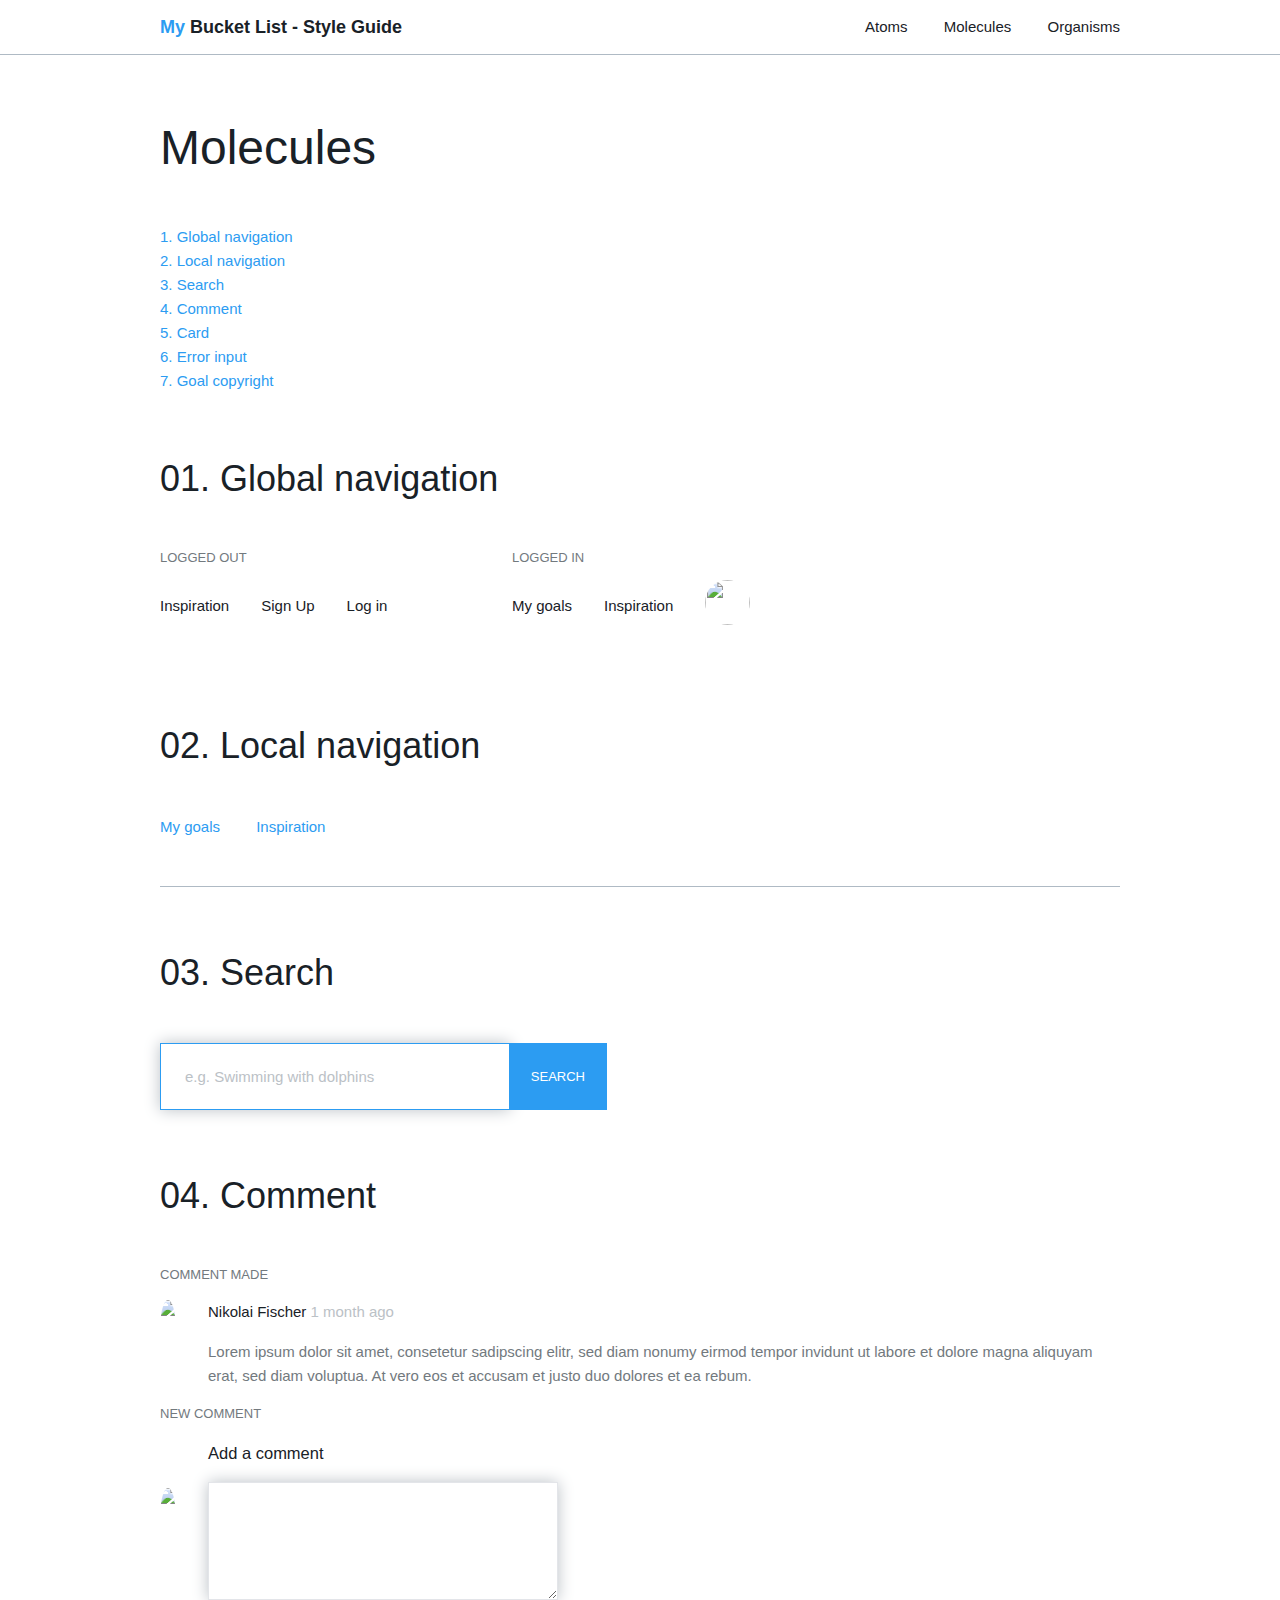
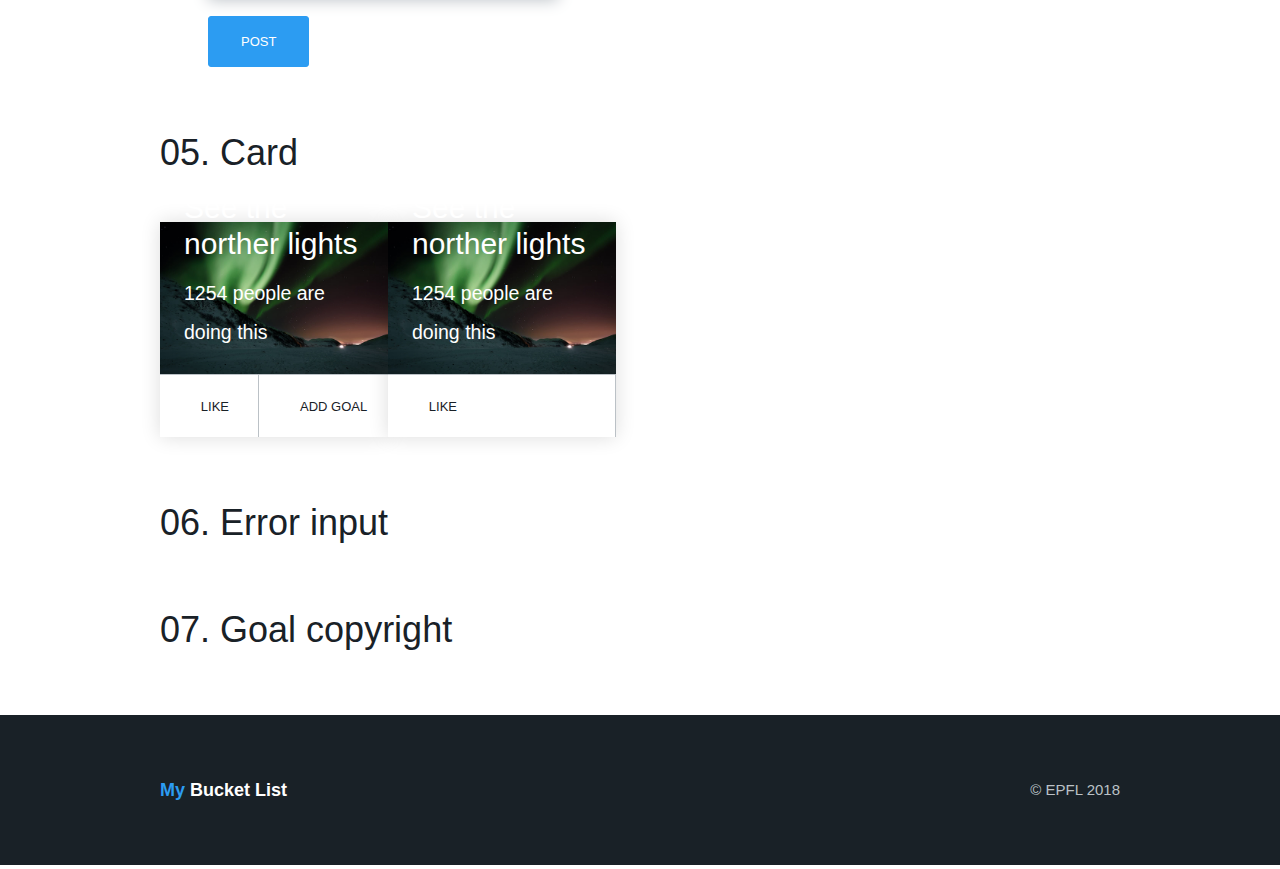
==== molecules.html @ 73533797 "first commit" ====
<!DOCTYPE html>
<html lang="en">
<head>
  <meta charset="UTF-8">
  <meta name="viewport" content="width=device-width, initial-scale=1.0">
  <title>My Bucket List - Style Guide</title>

  <link rel="stylesheet" href="assets/css/main.css">
  <link rel="stylesheet" href="assets/css/styleguide.css">
</head>
<body>
<!-- Start header section -->
  <header class="banner">
    <div class="global-header">
      <div class="content-wrapper">
          <div class="logo">
            <a href="/"><span><em>My</em> Bucket List - Style Guide</span></a>
          </div>
          <nav>
            <ul>
              <div class="global-nav">
                <li><a class="link--header" href="index.html">Atoms</a></li>
                <li><a class="link--header" href="Molecules.html">Molecules</a></li>
                <li><a class="link--header" href="Organisms.html">Organisms</a></li>
              </div>
            </ul>
          </nav>
      </div>
    </div>
  </header>

  <!-- Start main section -->
  <main>
    <div class="content-wrapper">
      <h1>Molecules</h1>

      <!-- Onpage navigation -->
      <section>
        <aside>
          <ul>
            <li><a class="link--main" href="#glob-nav">1. Global navigation</a></li>
            <li><a class="link--main" href="#loc-nav">2. Local navigation</a></li>
            <li><a class="link--main" href="#search">3. Search</a></li>
            <li><a class="link--main" href="#comment">4. Comment</a></li>
            <li><a class="link--main" href="#card">5. Card</a></li>
            <li><a class="link--main" href="#error-input">6. Error input</a></li>
            <li><a class="link--main" href="#Goal-copyright">7. Goal copyright</a></li>
          </ul>
        </aside>
      </section>

      <!-- Section Primary navigation -->
      <section id="glob-nav">
        <h2>01. Global navigation</h2>
        <div class="glob-nav">
          <div>
            <h4>Logged out</h4>
            <div class="glob-nav-box">
              <nav>
                <ul class="global-nav">
                  <li><a class="link--header" href="#prim-nav">Inspiration</a></li>
                  <li><a class="link--header" href="#prim-nav">Sign Up</a></li>
                  <li><a class="link--header" href="#prim-nav">Log in</a></li>
                </ul>
              </nav>
            </div>
          </div>
          <div>
            <h4>Logged in</h4>
            <div class="glob-nav-box">
              <nav>
                <ul class="global-nav">
                  <li><a class="link--header" href="#prim-nav">My goals</a></li>
                  <li><a class="link--header" href="#prim-nav">Inspiration</a></li>
                  <li><a class="link--header" href="#prim-nav"><img class="avatar__picture" src="assets/images/avatar.jpg" /></a></li>
                </ul>
              </nav>
            </div>
          </div>
        </div>
      </section>

      <!-- Section Secondary navigation -->
      <section id="loc-nav">
        <h2>02. Local navigation</h2>
        <div class="loc-nav">
          <nav>
            <ul class="global-nav">
              <li><a class="link--main" href="#prim-nav">My goals</a></li>
              <li><a class="link--main" href="#prim-nav">Inspiration</a></li>
            </ul>
          </nav>
        </div>

      </section>

      <!-- Section buttons -->
      <section id="search">
        <h2>03. Search</h2>
        <form class="search input input--cta" action="ideas" method="get">
          <label class="input__label sr-only" for="global-search-input">Search</label>
          <div class="input__row">
            <input class="input__field" id="global-search-input" name="search" type="text" placeholder="e.g. Swimming with dolphins" />
            <button class="btn btn--cta" type="submit">Search</button>
          </div>
        </form>

      </section>

      <!-- Section form elements -->
      <section id="comment">
        <h2>04. Comment</h2>
        <h4>Comment made</h4>
        <div class="comment-box__made">
          <img class="avatar__picture" src="assets/images/avatar.jpg" />
          <div class="comment-text">
            <p><em>Nikolai Fischer</em><em> 1 month ago</em></p>
            <p>Lorem ipsum dolor sit amet, consetetur sadipscing elitr, sed diam nonumy eirmod tempor invidunt ut labore et dolore magna aliquyam erat, sed diam voluptua. At vero eos et accusam et justo duo dolores et ea rebum.</p>
          </div>
        </div>
        <h4>New comment</h4>
        <div class="comment-box__add">
          <img class="avatar__picture" src="assets/images/avatar.jpg" />
          <div class="comment-input">
            <form class="input" action="???" method="get">
              <label class="input__label" for="input-textarea">Add a comment</label>
              <textarea class="input__field" id="input-textarea" name="commentbox" type="text" rows="4" cols"25"></textarea>
              <button class="btn btn--cta">Post</button>
            </form>
          </div>
        </div>
      </section>


      <section id="card">
        <h2>05. Card</h2>
        <ul class="bare-list cards">
          <li class="card">
            <a class="card__thumb" href="ideas/see-the-norther-lights.html">
              <img src="assets/images/northern-lights-small.jpg" alt="Nortghern lights above a house at night"
                srcset="assets/images/northern-lights-small.jpg 300w,
                        assets/images/northern-lights-large.jpg 600w"/>
            <div class="card__intro">
              <h3 class="card__title">See the norther lights</h3>
              <span>1254 people are doing this<span/>
            </div>
            </a>
            <form class="card__footer" action="idea" method="post">
              <button class="btn btn--like" type="submit" name="action" value="like">
                <svg class="icon icon--liked" height="18" viewBox="0 0 24 24" width="18" role="presentation">
                  <use xlink:href="#favorite"></use>
                </svg>
                Like
              </button>
              <button class="btn btn--add" type="submit" name="action" value="addGoal">
                <svg class="icon" height="18" viewBox="0 0 24 24" width="18" role="presentation"> //no added value only for presentation purpose (screenreaders)
                  <use xlink:href="#add"></use>
                </svg>
                Add goal
              </button>
            </form>
          </li>
          <li class="card">
            <a class="card__thumb" href="ideas/see-the-norther-lights.html">
              <img src="assets/images/northern-lights-small.jpg" alt="Nortghern lights above a house at night"
                srcset="assets/images/northern-lights-small.jpg 300w,
                        assets/images/northern-lights-large.jpg 600w"/>
            <div class="card__intro">
              <h3 class="card__title">See the norther lights</h3>
              <span>1254 people are doing this<span/>
            </div>
            </a>
            <form class="card__footer" action="idea" method="post">
              <button class="btn btn--like" type="submit" name="action" value="like">
                <svg class="icon icon--liked" height="18" viewBox="0 0 24 24" width="18" role="presentation">
                  <use xlink:href="#favorite"></use>
                </svg>
                Like
              </button>
            </form>
          </li>
        </ul>
      </section>

      <section id="error-input">
        <h2>06. Error input</h2>
      </section>

      <section id="goal-copyright">
        <h2>07. Goal copyright</h2>
      </section>

    </div>
</main>

  <!-- Start footer section -->
  <footer class="global-footer">
    <div class="content-wrapper">
      <div class="logo"><a href="/"><span><em>My </em>Bucket List</span></a></div>
      <p>&copy; EPFL 2018</p>
    </div>
  </footer>

</body>
</html>
---- assets/css/main.css ----
html{font-family:"Rubik", helvetica, arial, sans-serif;font-size:62.5%;line-height:1.6;background-color:#fff}body{color:#72797e;margin:0;padding:0}header,article,section{margin-bottom:6.4rem}p,ul,ol,span,label{font-size:1.5em}h1,h2,h3,h4,h5,h6 .alpha,.beta,.gamma,.delta,.epsilon,.zeta{margin:0 0 1.6rem 0;padding:0;font-weight:normal}h1,.alpha{font-size:4.8em;line-height:1.2;color:#192127;margin:0 0 4.8rem}@media screen and (min-width: 480px){h1,.alpha{font-size:4em}}@media screen and (min-width: 800px){h1,.alpha{font-size:4.8em}}h2,.beta{font-size:3.6em;line-height:1.2;color:#192127;margin:0 0 4.8rem}h3,.gamma{font-size:2.8em;line-height:1.2;color:#192127}h4,.delta{font-size:1.3em;line-height:1.5;text-transform:uppercase}h5,.epsilon{font-size:1.5em;font-weight:bold;line-height:1.5}.action-button{font-size:1.3em;line-height:1;text-transform:uppercase;color:#192127}.content-wrapper{max-width:96em;margin:0 auto;padding:0 1em}.content-wrapper::after{content:"";display:table;clear:both}.bare-list{list-style-type:none;padding:0}.sr-only{position:absolute;width:1px;height:1px;padding:0;margin:-1px;overflow:hidden;clip:rect 0,0,0,0;border:0}.logo a{text-decoration:none;color:#192127}.logo span{font-size:1.2em;font-weight:bold;color:#192127;white-space:nowrap}.logo em{font-style:normal;color:#2C9CF2}.global-footer .logo span{color:#fff}.global-nav li{display:inline-block;margin:0 0 0 3.2rem}.global-nav li:first-child{margin:0}.global-nav img{width:3em;height:3em}.loc-nav{padding-bottom:3.2rem;border-bottom:1px solid #afbac4}.loc-nav a:active,.loc-nav a:hover{color:#192127;padding-bottom:4.48rem;border-bottom:2px solid #192127}a{font-size:1.5rem;text-decoration:none;cursor:pointer}ul{list-style-type:none;padding:0}.link--header{color:#192127}.link--main{color:#2C9CF2}.link--footer{color:#72797e}.btn{font-size:1.3rem;background:#fff;color:#192127;padding:1.6em;margin:0;border:1px solid #e3e5e9;border-radius:3px;text-decoration:none;text-transform:uppercase;cursor:pointer;display:-webkit-box;display:-ms-flexbox;display:flex;-webkit-box-align:center;-ms-flex-align:center;align-items:center}.btn:hover,.btn:active,.btn:focus{text-decoration:none;background-color:#e3e5e9;color:#2C9CF2}.btn--cta{background-color:#2C9CF2;color:#fff;border:1px solid #2C9CF2}.btn--cta:hover,.btn--cta:active,.btn--cta:focus{background-color:#0b67ad;border-color:#0c75c5;color:#fff}.btn--warning{background-color:#E25D43;color:#fff;border:1px solid #E25D43}.btn--warning:hover,.btn--warning:active,.btn--warning:focus{background-color:#bc371d;border-color:#bc371d;color:#fff}.btn--secondary{background-color:#e3e5e9;color:#72797e;border:1px solid #e3e5e9;padding:1em}.btn--secondary:hover,.btn--secondary:active,.btn--secondary:focus{background-color:#2C9CF2;border-color:#2C9CF2;color:#fff}.input{display:flex;align-items:baseline;flex-wrap:wrap;align-content:flex-start;font-size:1.5rem;color:#72797e}.input__label{color:#192127;font-size:1.1em;cursor:pointer;min-width:10em}.input__field{flex:1 1 auto;background-color:#fff;border:1px solid #e3e5e9;padding:1.6em;font-size:inherit;min-width:20em;max-width:30em;box-shadow:0 0 1em #bbc1c6}.input__field:focus{border-color:#2C9CF2}::placeholder{color:#bbc1c6;opacity:1}.input__row{display:-webkit-box;display:-ms-flexbox;display:flex}.input__row .btn{border-radius:0;border-left-width:0}.input__row .input__field{-webkit-box-flex:1;-ms-flex:1 0 10em;flex:1 0 10em}.input--cta .input__field{border-color:#2C9CF2}.comment-box__made,.comment-box__add{display:flex}.comment-box__made p{margin:0 0 1.6rem}.comment-box__made em:first-child{font-style:normal;color:#192127}.comment-box__made em:last-child{font-style:normal;color:#bbc1c6}.comment-text{margin-left:3.2rem}.comment-box__add img{margin-top:4.8rem}.comment-input form{display:flex;flex-direction:column;margin-left:3.2rem}.comment-input label{margin-bottom:1.6rem}.comment-input textarea{margin-bottom:1.6rem}.comment-input button{padding:1.3em 3.2rem}.avatar__picture{height:6em;border-radius:100%}.avatar__sgv{fill:#2C9CF2;height:6em}.card{-webkit-box-shadow:0 0 20px rgba(0,0,0,0.14);box-shadow:0 0 20px rgba(0,0,0,0.14);margin:0 1.6 1.6 0;border-radius:3px;display:-webkit-box;display:-ms-flexbox;display:flex;-webkit-box-orient:vertical;-webkit-box-direction:normal;-ms-flex-direction:column;flex-direction:column;-webkit-box-pack:justify;-ms-flex-pack:justify;justify-content:space-between;font-size:1rem}.card__thumb{position:relative;text-decoration:none;color:#fff;display:block}.card__intro{padding:1.6em;position:absolute;bottom:0;left:0;right:0}.card__title{font-size:2em;color:#fff}.card__intro span{font-size:1.3em}.card__thumb img{width:100%;display:block}.cards::after{content:"";display:table;clear:both}.card__footer{display:-webkit-box;display:-ms-flexbox;display:flex;border-top:1px solid #bbc1c6}.card__footer .btn{border:none;border-radius:0}.card__footer .btn--like{border-right:1px solid #bbc1c6;-webkit-box-flex:1;-ms-flex:1 0 auto;flex:1 0 auto;text-align:left}.cards{display:-webkit-box;display:-ms-flexbox;display:flex;-ms-flex-wrap:wrap;flex-wrap:wrap}@media screen and (min-width: 480px){.cards{margin-right:-1.6rem}.cards .card{float:left;width:calc(50% - 1.6rem)}}@media screen and (min-width: 800px){.cards .card{width:calc(25% - 1.6rem)}}.icon{fill:#72797e;width:20px;height:20px}.btn:hover .icon,.btn:active .icon,.btn:focus .icon{fill:currentColor}.icon--liked{fill:#E25D43}.global-footer{background:#192127;color:#bbc1c6;padding:4.8rem 0 4.8rem;margin-bottom:0}.global-footer .logo{flex:1 0 auto}.global-footer a{color:inherit}.global-footer .content-wrapper{display:flex;flex-wrap:wrap;align-items:center;margin:0 auto}
/*# sourceMappingURL=main.css.map */
---- assets/css/styleguide.css ----
.banner{border-bottom:1px solid #afbac4}.global-header .content-wrapper{display:flex;flex-wrap:wrap;align-items:center}.global-header .logo{flex:1 0 auto}.colors{display:flex;flex-wrap:wrap;margin:0 0 6.4rem}.color-box{margin:0 3.2rem 3.2rem 0}.color-box__rectangle{width:12em;height:6em}.color-box--blue{background-color:#2C9CF2}.color-box--black{background-color:#192127}.color-box--grey-1{background-color:#72797e}.color-box--grey-2{background-color:#afbac4}.color-box--grey-3{background-color:#bbc1c6}.color-box--grey-4{background-color:#e3e5e9}.color-box--grey-5{background-color:#f7f9fc}.color-box--red{background-color:#E25D43}.logos{display:flex;flex-wrap:wrap;justify-content:space-between}.logos .logo-box{flex:1 0 auto;min-width:32rem;margin:0 6.4rem 3.2rem 0}.logo--logos-header{padding:4.8em 0 4.8em 0.5em;border:1px solid #e3e5e9}.typography h1,.typography h2,.typography h3,.typography h4,.typography h5,.typography h6,.typography p{margin:0}th{font-size:1.3em;text-transform:uppercase}tr td:not(:first-child){font-size:1.5em}.small-table table,.small-table th,.small-table td{border-bottom:none;text-align:left}.small-table td{color:#192127}.small-table .glyph{font-size:10em;padding-right:0.5em}.large-table{border-collapse:collapse;width:100%}.large-table table,.large-table th,.large-table td{border-bottom:1px solid #bbc1c6}.large-table th,.large-table td{height:6em;padding-left:5em;text-align:left}.large-table th:first-child,.large-table td:first-child{padding:0}.large-table th{height:0}@media only screen and (max-width: 650px){.large-table th,.large-table td:not(:first-child){display:none}.large-table table,.large-table th,.large-table td{border:none}.large-table .action-button{height:4.6em}}.link{display:flex;flex-wrap:wrap}.link a{margin:0 0 3.2rem 0}.link-box{min-width:32rem}.buttons{display:flex;flex-wrap:wrap}.buttons .btn-box{min-width:32rem;margin:0 0 3.2rem 0}.buttons .btn-box-default{display:flex}.buttons .btn:first-child{margin-right:1em}.forms form{margin:0 0 3.2rem 0}.avatar{display:flex;flex-wrap:wrap}.avatar-box{flex-direction:column;min-width:32rem;margin:0 0 3.2rem 0}.icons{display:flex;flex-wrap:wrap;justify-content:flex-start}.icon-box{margin:0 3.2rem 3.2rem 0}.glob-nav{display:flex;flex-wrap:wrap;flex-direction:row}.glob-nav ul{display:flex;align-items:center;height:3em;min-width:32rem;margin:0 3.2rem 0 0}.glob-nav-box{margin:0 0 3.2rem}.comment-box{margin-bottom:3.2rem}
/*# sourceMappingURL=styleguide.css.map */
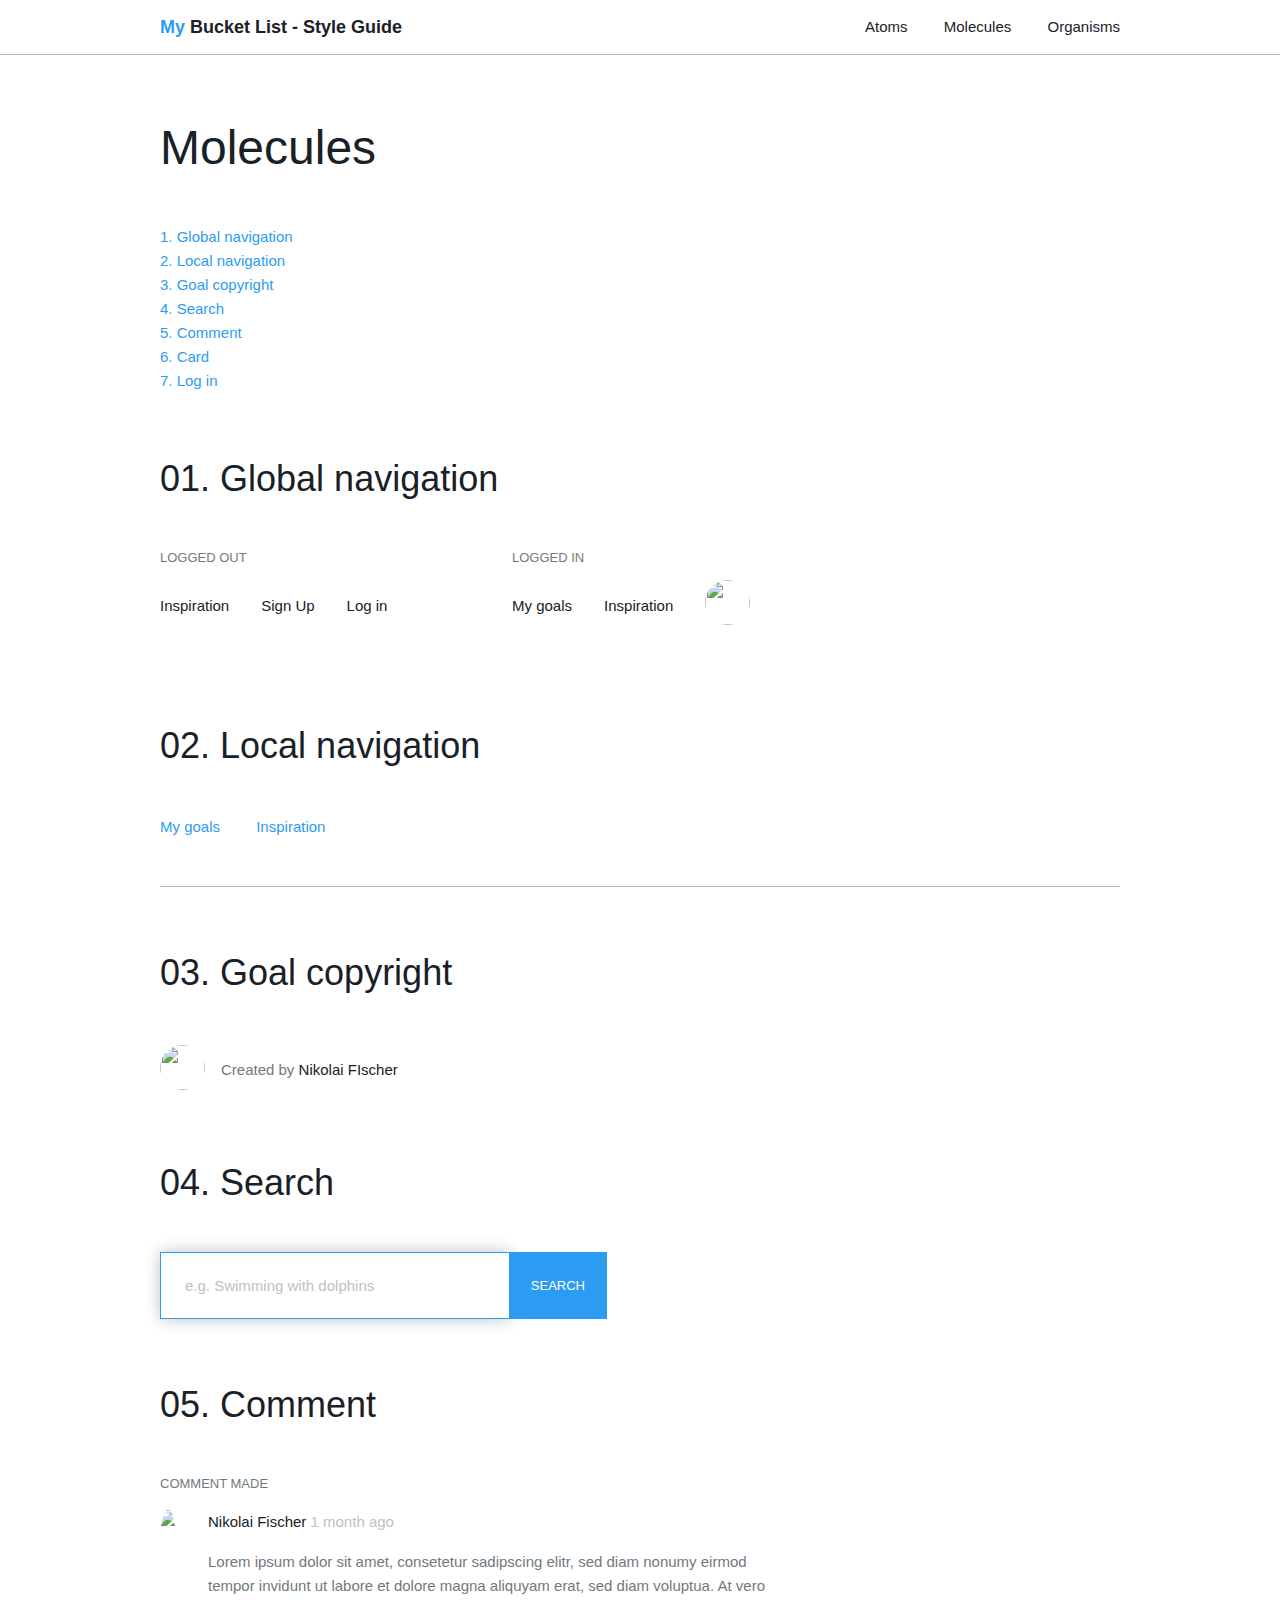
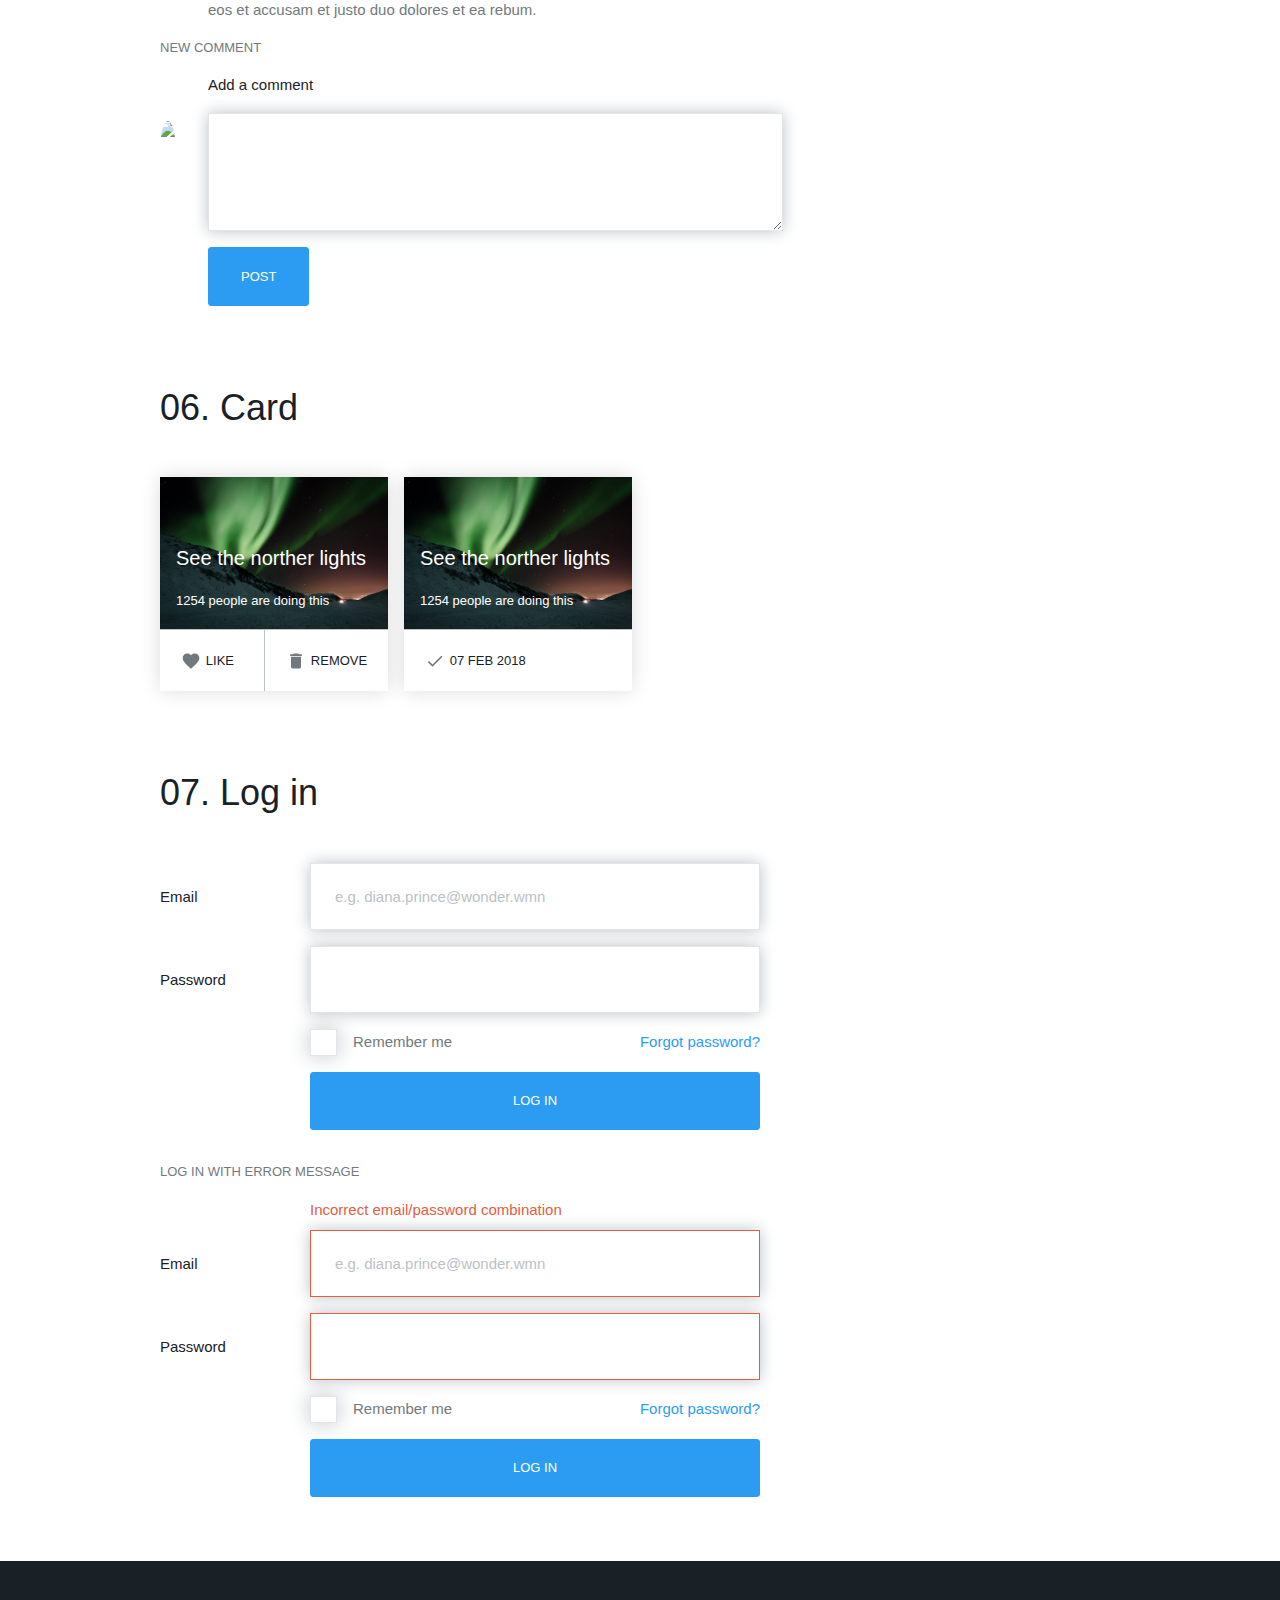
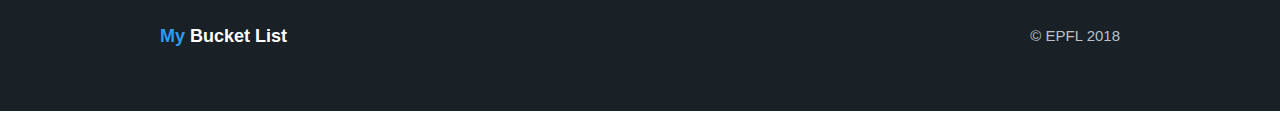
==== commit 3ab3dc53: "Second commit" ====
--- a/molecules.html
+++ b/molecules.html
@@ -9,6 +9,43 @@
   <link rel="stylesheet" href="assets/css/styleguide.css">
 </head>
 <body>
+  <!-- Sgvs section -->
+    <svg style="display:none;">
+      <defs>
+        <symbol id="sm-avatar">
+          <g stroke-width="1" fill="none" fill-rule="evenodd"><g fill="#2C9CF2"><path d="M20.7765,41.553 C32.2510441,41.553 41.553,32.2510441 41.553,20.7765 C41.553,9.3019559 32.2510441,0 20.7765,0 C9.3019559,0 0,9.3019559 0,20.7765 C0,32.2510441 9.3019559,41.553 20.7765,41.553 Z M28.7949812,16.799567 C30.8093575,16.799567 32.442332,15.0753119 32.442332,12.9483354 C32.442332,10.8213589 30.8093575,9.09710382 28.7949812,9.09710382 C26.780605,9.09710382 25.1476304,10.8213589 25.1476304,12.9483354 C25.1476304,15.0753119 26.780605,16.799567 28.7949812,16.799567 Z M12.7449629,16.799567 C14.7593391,16.799567 16.3923137,15.0753119 16.3923137,12.9483354 C16.3923137,10.8213589 14.7593391,9.09710382 12.7449629,9.09710382 C10.7305867,9.09710382 9.09761208,10.8213589 9.09761208,12.9483354 C9.09761208,15.0753119 10.7305867,16.799567 12.7449629,16.799567 Z M9,22.5 C9,29.127417 14.372583,34.5 21,34.5 C27.627417,34.5 33,29.127417 33,22.5 L9,22.5 Z"></path></g></g>
+        </symbol>
+        <symbol id="favorite">
+            <path d="M12 21.35l-1.45-1.32C5.4 15.36 2 12.28 2 8.5 2 5.42 4.42 3 7.5 3c1.74 0 3.41.81 4.5 2.09C13.09 3.81 14.76 3 16.5 3 19.58 3 22 5.42 22 8.5c0 3.78-3.4 6.86-8.55 11.54L12 21.35z"/>
+        </symbol>
+        <symbol id="add">
+          <path d="M19 13h-6v6h-2v-6H5v-2h6V5h2v6h6v2z"/>
+        </symbol>
+        <symbol id="clear">
+          <path d="M19 6.41L17.59 5 12 10.59 6.41 5 5 6.41 10.59 12 5 17.59 6.41 19 12 13.41 17.59 19 19 17.59 13.41 12z"/>
+        </symbol>
+        <symbol id="create">
+          <path d="M3 17.25V21h3.75L17.81 9.94l-3.75-3.75L3 17.25zM20.71 7.04c.39-.39.39-1.02 0-1.41l-2.34-2.34c-.39-.39-1.02-.39-1.41 0l-1.83 1.83 3.75 3.75 1.83-1.83z"/>
+        </symbol>
+        <symbol id="date">
+          <path d="M9 11H7v2h2v-2zm4 0h-2v2h2v-2zm4 0h-2v2h2v-2zm2-7h-1V2h-2v2H8V2H6v2H5c-1.11 0-1.99.9-1.99 2L3 20c0 1.1.89 2 2 2h14c1.1 0 2-.9 2-2V6c0-1.1-.9-2-2-2zm0 16H5V9h14v11z"/>
+        </symbol>
+        <symbol id="delete">
+          <path d="M6 19c0 1.1.9 2 2 2h8c1.1 0 2-.9 2-2V7H6v12zM19 4h-3.5l-1-1h-5l-1 1H5v2h14V4z"/>
+        </symbol>
+        <symbol id="done">
+          <path d="M9 16.2L4.8 12l-1.4 1.4L9 19 21 7l-1.4-1.4L9 16.2z"/>
+        </symbol>
+        <symbol id="menu">
+          <path d="M3 18h18v-2H3v2zm0-5h18v-2H3v2zm0-7v2h18V6H3z"/>
+        </symbol>
+        <symbol id="search">
+          <path d="M15.5 14h-.79l-.28-.27C15.41 12.59 16 11.11 16 9.5 16 5.91 13.09 3 9.5 3S3 5.91 3 9.5 5.91 16 9.5 16c1.61 0 3.09-.59 4.23-1.57l.27.28v.79l5 4.99L20.49 19l-4.99-5zm-6 0C7.01 14 5 11.99 5 9.5S7.01 5 9.5 5 14 7.01 14 9.5 11.99 14 9.5 14z"/>
+        </symbol>
+      </defs>
+    </svg>
+
+
 <!-- Start header section -->
   <header class="banner">
     <div class="global-header">
@@ -40,11 +77,12 @@
           <ul>
             <li><a class="link--main" href="#glob-nav">1. Global navigation</a></li>
             <li><a class="link--main" href="#loc-nav">2. Local navigation</a></li>
-            <li><a class="link--main" href="#search">3. Search</a></li>
-            <li><a class="link--main" href="#comment">4. Comment</a></li>
-            <li><a class="link--main" href="#card">5. Card</a></li>
-            <li><a class="link--main" href="#error-input">6. Error input</a></li>
-            <li><a class="link--main" href="#Goal-copyright">7. Goal copyright</a></li>
+              <li><a class="link--main" href="#Goal-copyright">3. Goal copyright</a></li>
+            <li><a class="link--main" href="#search">4. Search</a></li>
+            <li><a class="link--main" href="#comment">5. Comment</a></li>
+            <li><a class="link--main" href="#card">6. Card</a></li>
+            <li><a class="link--main" href="#log-in">7. Log in</a></li>
+
           </ul>
         </aside>
       </section>
@@ -94,13 +132,21 @@
 
       </section>
 
+      <section id="goal-copyright">
+        <h2>03. Goal copyright</h2>
+        <div class="goal-copyright">
+          <a class="link--header" href="#prim-nav"><img class="avatar__picture" src="assets/images/avatar.jpg" /></a>
+          <p>Created by<em> Nikolai FIscher</em></p>
+        </div>
+      </section>
+
       <!-- Section buttons -->
       <section id="search">
-        <h2>03. Search</h2>
-        <form class="search input input--cta" action="ideas" method="get">
-          <label class="input__label sr-only" for="global-search-input">Search</label>
+        <h2>04. Search</h2>
+        <form class="search input-group input--cta" action="ideas" method="get">
+          <label class="input-group__label sr-only" for="global-search-input">Search</label>
           <div class="input__row">
-            <input class="input__field" id="global-search-input" name="search" type="text" placeholder="e.g. Swimming with dolphins" />
+            <input class="input-group__field" id="global-search-input" name="search" type="text" placeholder="e.g. Swimming with dolphins" />
             <button class="btn btn--cta" type="submit">Search</button>
           </div>
         </form>
@@ -109,7 +155,7 @@
 
       <!-- Section form elements -->
       <section id="comment">
-        <h2>04. Comment</h2>
+        <h2>05. Comment</h2>
         <h4>Comment made</h4>
         <div class="comment-box__made">
           <img class="avatar__picture" src="assets/images/avatar.jpg" />
@@ -122,9 +168,9 @@
         <div class="comment-box__add">
           <img class="avatar__picture" src="assets/images/avatar.jpg" />
           <div class="comment-input">
-            <form class="input" action="???" method="get">
-              <label class="input__label" for="input-textarea">Add a comment</label>
-              <textarea class="input__field" id="input-textarea" name="commentbox" type="text" rows="4" cols"25"></textarea>
+            <form class="input-group" action="???" method="get">
+              <label class="input-group__label" for="input-textarea">Add a comment</label>
+              <textarea class="input-group__field" id="input-textarea" name="commentbox" type="text" rows="4" cols="150"></textarea>
               <button class="btn btn--cta">Post</button>
             </form>
           </div>
@@ -133,7 +179,7 @@
 
 
       <section id="card">
-        <h2>05. Card</h2>
+        <h2>06. Card</h2>
         <ul class="bare-list cards">
           <li class="card">
             <a class="card__thumb" href="ideas/see-the-norther-lights.html">
@@ -147,16 +193,16 @@
             </a>
             <form class="card__footer" action="idea" method="post">
               <button class="btn btn--like" type="submit" name="action" value="like">
-                <svg class="icon icon--liked" height="18" viewBox="0 0 24 24" width="18" role="presentation">
+                <svg class="icon" height="18" viewBox="0 0 24 24" width="18" role="presentation">
                   <use xlink:href="#favorite"></use>
                 </svg>
                 Like
               </button>
               <button class="btn btn--add" type="submit" name="action" value="addGoal">
                 <svg class="icon" height="18" viewBox="0 0 24 24" width="18" role="presentation"> //no added value only for presentation purpose (screenreaders)
-                  <use xlink:href="#add"></use>
+                  <use xlink:href="#delete"></use>
                 </svg>
-                Add goal
+                Remove
               </button>
             </form>
           </li>
@@ -171,24 +217,72 @@
             </div>
             </a>
             <form class="card__footer" action="idea" method="post">
-              <button class="btn btn--like" type="submit" name="action" value="like">
-                <svg class="icon icon--liked" height="18" viewBox="0 0 24 24" width="18" role="presentation">
-                  <use xlink:href="#favorite"></use>
+              <button class="btn" type="submit" name="action" value="like">
+                <svg class="icon" height="18" viewBox="0 0 24 24" width="18" role="presentation">
+                  <use xlink:href="#done"></use>
                 </svg>
-                Like
+                07 FEB 2018
               </button>
             </form>
           </li>
         </ul>
       </section>
 
-      <section id="error-input">
-        <h2>06. Error input</h2>
-      </section>
-
-      <section id="goal-copyright">
-        <h2>07. Goal copyright</h2>
-      </section>
+      <section id="log-in">
+        <h2>07. Log in</h2>
+        <div class="forms">
+          <form class="sign-in" action="sign-in" method="post">
+            <div class="input__alert">
+              <span></span>
+            </div>
+            <div class="input-group">
+              <label for="email" class="input-group__label">Email</label>
+              <input id="email" class="input-group__field" type="email" name="email" placeholder="e.g. diana.prince@wonder.wmn">
+            </div>
+            <div class="input-group">
+              <label for="password" class="input-group__label">Password</label>
+              <input id="password" class="input-group__field" type="password" name="password">
+            </div>
+            <div class="input-group input__checkbox">
+              <div class="checkbox_container">
+                <input class="checkbox" id="remember-password" type="checkbox" />
+                <span class="checkmark"></span>
+                <label for="remember-password">Remember me</label>
+              </div>
+              <a class="link--main" href="forgot-password.html">Forgot password?</a>
+            </div>
+            <div class="input-group">
+              <button class="input__button btn btn--cta" type="submit">Log in</button>
+            </div>
+          </form>
+          <h4>Log in with error message</h4>
+          <form class="sign-in" action="sign-in" method="post">
+            <div class="input__alert">
+              <span>Incorrect email/password combination</span>
+            </div>
+            <div class="input-group">
+              <label for="email" class="input-group__label">Email</label>
+              <input id="email" class="input-group__field input-group__field--alert" type="email" name="email" placeholder="e.g. diana.prince@wonder.wmn">
+            </div>
+            <div class="input-group">
+              <label for="password" class="input-group__label">Password</label>
+              <input id="password" class="input-group__field input-group__field--alert" type="password" name="password">
+            </div>
+            <div class="input-group input__checkbox">
+              <div class="checkbox_container">
+                <input class="checkbox" id="remember-password" type="checkbox" />
+                <span class="checkmark"></span>
+                <label for="remember-password">Remember me</label>
+              </div>
+              <a class="link--main" href="forgot-password.html">Forgot password?</a>
+            </div>
+            <div class="input-group">
+              <button class="input__button btn btn--cta" type="submit">Log in</button>
+            </div>
+          </form>
+        </div>
+      </section>
+
 
     </div>
 </main>
--- a/assets/css/main.css
+++ b/assets/css/main.css
@@ -1,2 +1,2 @@
-html{font-family:"Rubik", helvetica, arial, sans-serif;font-size:62.5%;line-height:1.6;background-color:#fff}body{color:#72797e;margin:0;padding:0}header,article,section{margin-bottom:6.4rem}p,ul,ol,span,label{font-size:1.5em}h1,h2,h3,h4,h5,h6 .alpha,.beta,.gamma,.delta,.epsilon,.zeta{margin:0 0 1.6rem 0;padding:0;font-weight:normal}h1,.alpha{font-size:4.8em;line-height:1.2;color:#192127;margin:0 0 4.8rem}@media screen and (min-width: 480px){h1,.alpha{font-size:4em}}@media screen and (min-width: 800px){h1,.alpha{font-size:4.8em}}h2,.beta{font-size:3.6em;line-height:1.2;color:#192127;margin:0 0 4.8rem}h3,.gamma{font-size:2.8em;line-height:1.2;color:#192127}h4,.delta{font-size:1.3em;line-height:1.5;text-transform:uppercase}h5,.epsilon{font-size:1.5em;font-weight:bold;line-height:1.5}.action-button{font-size:1.3em;line-height:1;text-transform:uppercase;color:#192127}.content-wrapper{max-width:96em;margin:0 auto;padding:0 1em}.content-wrapper::after{content:"";display:table;clear:both}.bare-list{list-style-type:none;padding:0}.sr-only{position:absolute;width:1px;height:1px;padding:0;margin:-1px;overflow:hidden;clip:rect 0,0,0,0;border:0}.logo a{text-decoration:none;color:#192127}.logo span{font-size:1.2em;font-weight:bold;color:#192127;white-space:nowrap}.logo em{font-style:normal;color:#2C9CF2}.global-footer .logo span{color:#fff}.global-nav li{display:inline-block;margin:0 0 0 3.2rem}.global-nav li:first-child{margin:0}.global-nav img{width:3em;height:3em}.loc-nav{padding-bottom:3.2rem;border-bottom:1px solid #afbac4}.loc-nav a:active,.loc-nav a:hover{color:#192127;padding-bottom:4.48rem;border-bottom:2px solid #192127}a{font-size:1.5rem;text-decoration:none;cursor:pointer}ul{list-style-type:none;padding:0}.link--header{color:#192127}.link--main{color:#2C9CF2}.link--footer{color:#72797e}.btn{font-size:1.3rem;background:#fff;color:#192127;padding:1.6em;margin:0;border:1px solid #e3e5e9;border-radius:3px;text-decoration:none;text-transform:uppercase;cursor:pointer;display:-webkit-box;display:-ms-flexbox;display:flex;-webkit-box-align:center;-ms-flex-align:center;align-items:center}.btn:hover,.btn:active,.btn:focus{text-decoration:none;background-color:#e3e5e9;color:#2C9CF2}.btn--cta{background-color:#2C9CF2;color:#fff;border:1px solid #2C9CF2}.btn--cta:hover,.btn--cta:active,.btn--cta:focus{background-color:#0b67ad;border-color:#0c75c5;color:#fff}.btn--warning{background-color:#E25D43;color:#fff;border:1px solid #E25D43}.btn--warning:hover,.btn--warning:active,.btn--warning:focus{background-color:#bc371d;border-color:#bc371d;color:#fff}.btn--secondary{background-color:#e3e5e9;color:#72797e;border:1px solid #e3e5e9;padding:1em}.btn--secondary:hover,.btn--secondary:active,.btn--secondary:focus{background-color:#2C9CF2;border-color:#2C9CF2;color:#fff}.input{display:flex;align-items:baseline;flex-wrap:wrap;align-content:flex-start;font-size:1.5rem;color:#72797e}.input__label{color:#192127;font-size:1.1em;cursor:pointer;min-width:10em}.input__field{flex:1 1 auto;background-color:#fff;border:1px solid #e3e5e9;padding:1.6em;font-size:inherit;min-width:20em;max-width:30em;box-shadow:0 0 1em #bbc1c6}.input__field:focus{border-color:#2C9CF2}::placeholder{color:#bbc1c6;opacity:1}.input__row{display:-webkit-box;display:-ms-flexbox;display:flex}.input__row .btn{border-radius:0;border-left-width:0}.input__row .input__field{-webkit-box-flex:1;-ms-flex:1 0 10em;flex:1 0 10em}.input--cta .input__field{border-color:#2C9CF2}.comment-box__made,.comment-box__add{display:flex}.comment-box__made p{margin:0 0 1.6rem}.comment-box__made em:first-child{font-style:normal;color:#192127}.comment-box__made em:last-child{font-style:normal;color:#bbc1c6}.comment-text{margin-left:3.2rem}.comment-box__add img{margin-top:4.8rem}.comment-input form{display:flex;flex-direction:column;margin-left:3.2rem}.comment-input label{margin-bottom:1.6rem}.comment-input textarea{margin-bottom:1.6rem}.comment-input button{padding:1.3em 3.2rem}.avatar__picture{height:6em;border-radius:100%}.avatar__sgv{fill:#2C9CF2;height:6em}.card{-webkit-box-shadow:0 0 20px rgba(0,0,0,0.14);box-shadow:0 0 20px rgba(0,0,0,0.14);margin:0 1.6 1.6 0;border-radius:3px;display:-webkit-box;display:-ms-flexbox;display:flex;-webkit-box-orient:vertical;-webkit-box-direction:normal;-ms-flex-direction:column;flex-direction:column;-webkit-box-pack:justify;-ms-flex-pack:justify;justify-content:space-between;font-size:1rem}.card__thumb{position:relative;text-decoration:none;color:#fff;display:block}.card__intro{padding:1.6em;position:absolute;bottom:0;left:0;right:0}.card__title{font-size:2em;color:#fff}.card__intro span{font-size:1.3em}.card__thumb img{width:100%;display:block}.cards::after{content:"";display:table;clear:both}.card__footer{display:-webkit-box;display:-ms-flexbox;display:flex;border-top:1px solid #bbc1c6}.card__footer .btn{border:none;border-radius:0}.card__footer .btn--like{border-right:1px solid #bbc1c6;-webkit-box-flex:1;-ms-flex:1 0 auto;flex:1 0 auto;text-align:left}.cards{display:-webkit-box;display:-ms-flexbox;display:flex;-ms-flex-wrap:wrap;flex-wrap:wrap}@media screen and (min-width: 480px){.cards{margin-right:-1.6rem}.cards .card{float:left;width:calc(50% - 1.6rem)}}@media screen and (min-width: 800px){.cards .card{width:calc(25% - 1.6rem)}}.icon{fill:#72797e;width:20px;height:20px}.btn:hover .icon,.btn:active .icon,.btn:focus .icon{fill:currentColor}.icon--liked{fill:#E25D43}.global-footer{background:#192127;color:#bbc1c6;padding:4.8rem 0 4.8rem;margin-bottom:0}.global-footer .logo{flex:1 0 auto}.global-footer a{color:inherit}.global-footer .content-wrapper{display:flex;flex-wrap:wrap;align-items:center;margin:0 auto}
+html{font-family:"Rubik", helvetica, arial, sans-serif;font-size:62.5%;line-height:1.6;background-color:#fff}body{color:#72797e;margin:0;padding:0}header,article,section{margin-bottom:6.4rem}p,ul,ol,span{font-size:1.5em}h1,h2,h3,h4,h5,h6 .alpha,.beta,.gamma,.delta,.epsilon,.zeta{margin:0 0 1.6rem 0;padding:0;font-weight:normal}h1,.alpha{font-size:4.8em;line-height:1.2;color:#192127;margin:0 0 4.8rem}@media screen and (min-width: 480px){h1,.alpha{font-size:4em}}@media screen and (min-width: 800px){h1,.alpha{font-size:4.8em}}h2,.beta{font-size:3.6em;line-height:1.2;color:#192127;margin:0 0 4.8rem}h3,.gamma{font-size:2.8em;line-height:1.2;color:#192127}h4,.delta{font-size:1.3em;line-height:1.5;text-transform:uppercase}h5,.epsilon{font-size:1.5em;font-weight:bold;line-height:1.5}.action-button{font-size:1.3em;line-height:1;text-transform:uppercase;color:#192127}.content-wrapper{max-width:96em;margin:0 auto;padding:0 1em}.content-wrapper::after{content:"";display:table;clear:both}.bare-list{list-style-type:none;padding:0}.sr-only{position:absolute;width:1px;height:1px;padding:0;margin:-1px;overflow:hidden;clip:rect 0,0,0,0;border:0}.logo a{text-decoration:none;color:#192127}.logo span{font-size:1.8em;font-weight:bold;color:#192127;white-space:nowrap}.logo em{font-style:normal;color:#2C9CF2}.global-footer .logo span{color:#fff}.global-nav li{display:inline-block;margin:0 0 0 3.2rem}.global-nav li:first-child{margin:0}.global-nav img{width:3em;height:3em}.loc-nav{padding-bottom:3.2rem;border-bottom:1px solid #afbac4}.loc-nav a:active,.loc-nav a:hover{color:#192127;padding-bottom:4.96rem;border-bottom:2px solid #192127}.link a{font-size:1.5em}a{text-decoration:none;cursor:pointer}ul{list-style-type:none;padding:0}.link--header{color:#192127}.link--main{color:#2C9CF2}.link--footer{color:#72797e}.btn{font-size:1.3rem;background:#fff;color:#192127;padding:1.6em;margin:0;border:1px solid #e3e5e9;border-radius:3px;text-decoration:none;text-transform:uppercase;cursor:pointer;display:flex;align-items:center}.btn:hover,.btn:active,.btn:focus{text-decoration:none;background-color:#e3e5e9;color:#2C9CF2}.btn--cta{background-color:#2C9CF2;color:#fff;border:1px solid #2C9CF2}.btn--cta:hover,.btn--cta:active,.btn--cta:focus{background-color:#0b67ad;border-color:#0c75c5;color:#fff}.btn--warning{background-color:#E25D43;color:#fff;border:1px solid #E25D43}.btn--warning:hover,.btn--warning:active,.btn--warning:focus{background-color:#bc371d;border-color:#bc371d;color:#fff}.btn--secondary{background-color:#e3e5e9;color:#72797e;border:1px solid #e3e5e9;padding:1em}.btn--secondary:hover,.btn--secondary:active,.btn--secondary:focus{background-color:#2C9CF2;border-color:#2C9CF2;color:#fff}.input-group{display:flex;align-items:baseline;flex-wrap:wrap;font-size:1.5rem;color:#72797e;margin-bottom:1.6rem}.input-group__label{color:#192127;cursor:pointer;min-width:10em;display:inline-block;margin-bottom:.8rem}.input-group__field{flex:1 1 auto;background-color:#fff;border:1px solid #e3e5e9;padding:1.6em;font-size:inherit;min-width:20em;max-width:35em;box-shadow:0 0 1em #bbc1c6}.input-group__field:focus{border-color:#2C9CF2}::placeholder{color:#bbc1c6;opacity:1}.input__alert{color:#E25D43;margin-bottom:.8rem}.input-group__field--alert{border-color:#E25D43}.input__checkbox{display:flex;justify-content:space-between;align-items:center;cursor:pointer}.checkbox_container input{position:absolute;opacity:0;cursor:pointer}.checkbox_container{display:flex;align-items:center}.checkmark{display:inline-block;top:0;left:0;height:25px;width:25px;margin-right:1.6rem;background-color:#fff;border:1px solid #e3e5e9;box-shadow:0 0 1em #bbc1c6}.checkmark:after{content:"";position:relative;display:none}.checkbox_container input:checked ~ .checkmark:after{display:block}.checkbox_container .checkmark:after{left:9px;top:5px;width:5px;height:10px;border:solid #2C9CF2;border-width:0 2px 2px 0;-webkit-transform:rotate(45deg);-ms-transform:rotate(45deg);transform:rotate(45deg)}.input-group button{display:inline-block}.input__button{flex:1 1 auto;min-width:20em}.sign-in{max-width:60em}.input__row{display:flex}.input__row .btn{border-radius:0;border-left-width:0}.input__row .input__field{flex:1 0 10em}.input--cta .input-group__field{border-color:#2C9CF2}@media screen and (min-width: 520px){.input__button,.input__checkbox,.input__alert{margin-left:150px}}.comment-box__made,.comment-box__add{display:flex}.comment-box__made p{margin:0 0 1.6rem;max-width:39em}.comment-box__made em:first-child{font-style:normal;color:#192127}.comment-box__made em:last-child{font-style:normal;color:#bbc1c6}.comment-text{margin-left:3.2rem}.comment-box__add img{margin-top:4.8rem}.comment-input form{display:flex;flex-direction:column;margin-left:3.2rem}.comment-input label{margin-bottom:1.6rem}.comment-input textarea{margin-bottom:1.6rem}.comment-input button{padding:1.6em 3.2rem}.avatar__picture{height:6em;border-radius:100%}.avatar__sgv{fill:#2C9CF2;height:6em}.card{box-shadow:0 0 20px rgba(0,0,0,0.14);margin:0 1.6rem  1.6rem 0;border-radius:3px;display:flex;flex-direction:column;justify-content:space-between;font-size:1rem}.card__thumb{position:relative;text-decoration:none;color:#fff;display:block}.card__intro{padding:1.6em;position:absolute;bottom:0;left:0;right:0}.card__title{font-size:2em;color:#fff}.card__intro span{font-size:1.3em}.card__thumb img{width:100%;display:block}.cards::after{content:"";display:table;clear:both}.card__footer{display:-webkit-box;display:-ms-flexbox;display:flex;border-top:1px solid #bbc1c6}.card__footer .btn{border:none;border-radius:0}.card__footer .btn--like{border-right:1px solid #bbc1c6;-webkit-box-flex:1;-ms-flex:1 0 auto;flex:1 0 auto;text-align:left}.cards{display:flex;flex-wrap:wrap}@media screen and (min-width: 480px){.cards{margin-right:-1.6rem}.cards .card{float:left;width:calc(50% - 1.6rem)}}@media screen and (min-width: 800px){.cards .card{width:calc(25% - 1.6rem)}}.icon{fill:#72797e;width:20px;height:20px;margin-right:5px}.btn:hover .icon,.btn:active .icon,.btn:focus .icon{fill:currentColor}.icon--liked{fill:#E25D43}.goal-copyright{display:flex;flex-wrap:nowrap;align-items:center}.goal-copyright img{width:4.5em;height:4.5em;margin-right:1.6rem}.goal-copyright em{font-style:normal;color:#192127}.global-footer{background:#192127;color:#bbc1c6;padding:4.8rem 0 4.8rem;margin-bottom:0}.global-footer .logo{flex:1 0 auto}.global-footer a{color:inherit}.global-footer .content-wrapper{display:flex;flex-wrap:wrap;align-items:center;margin:0 auto}
 /*# sourceMappingURL=main.css.map */
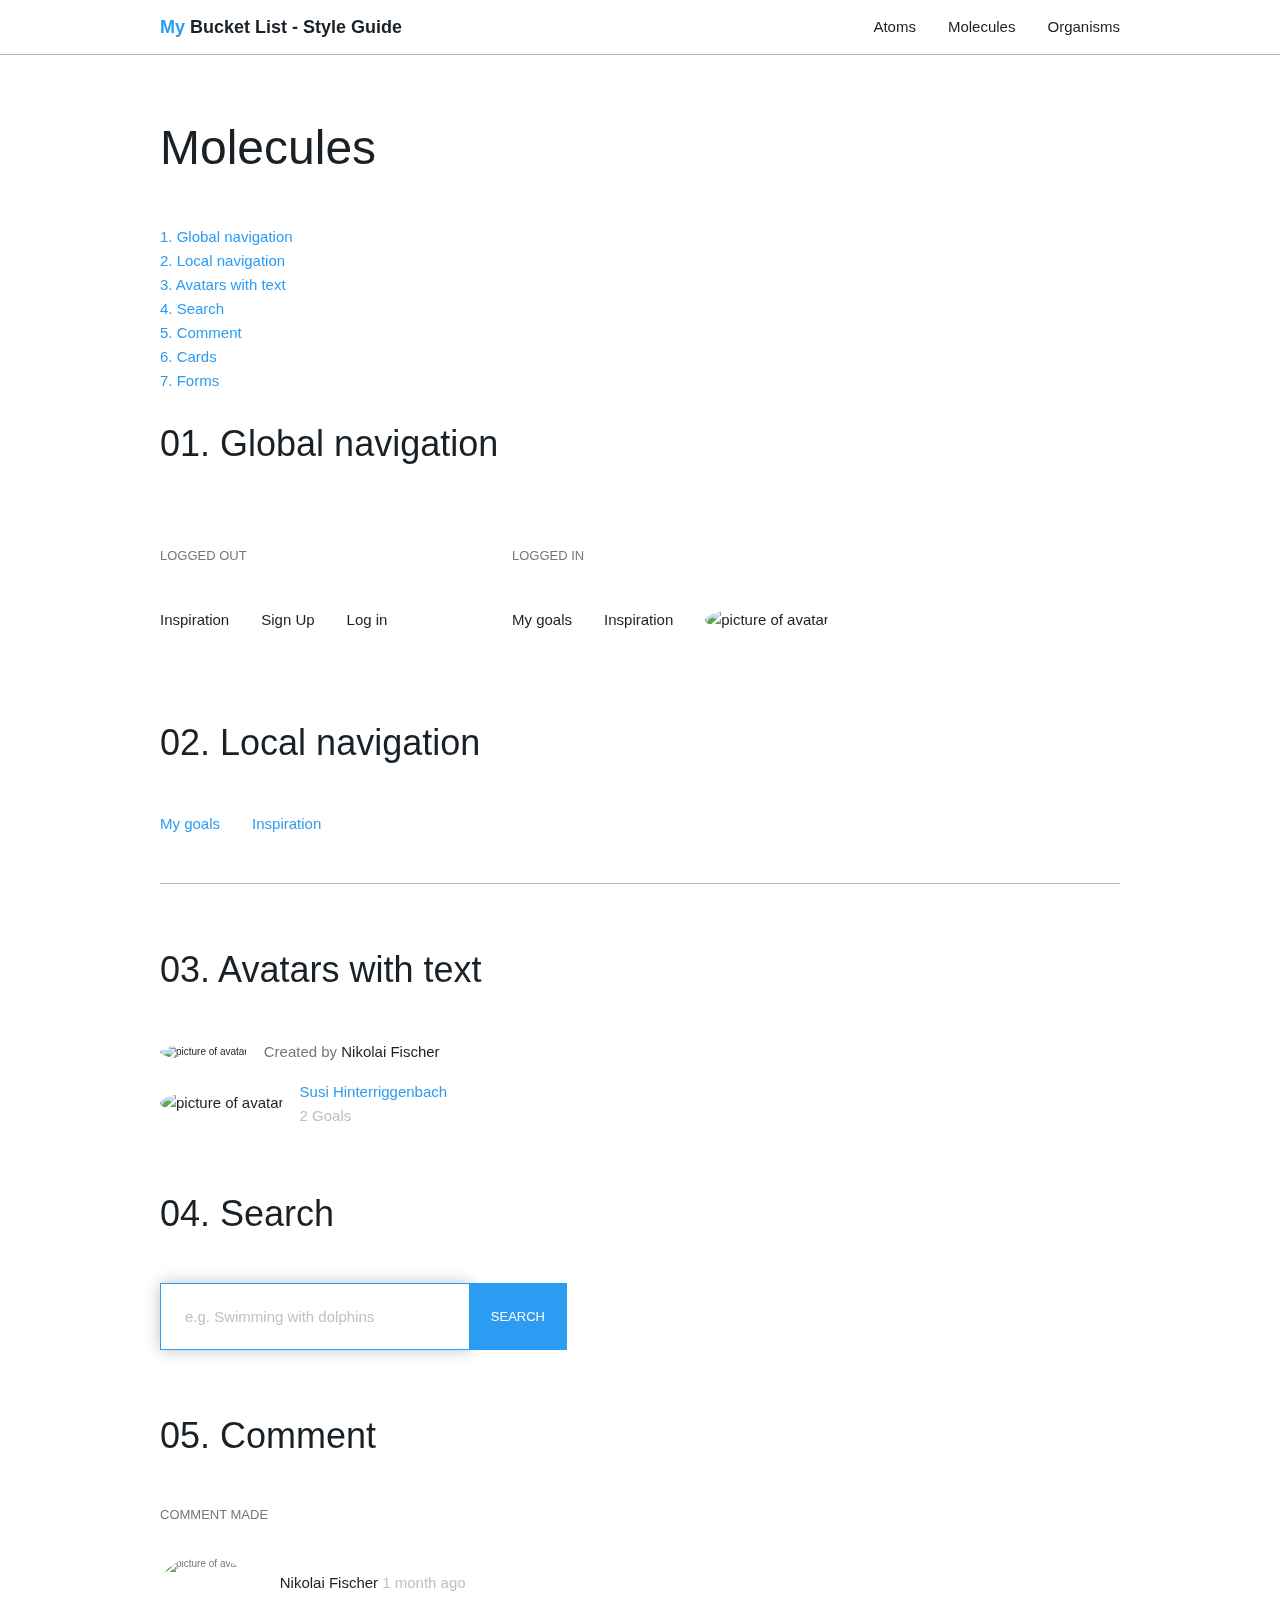
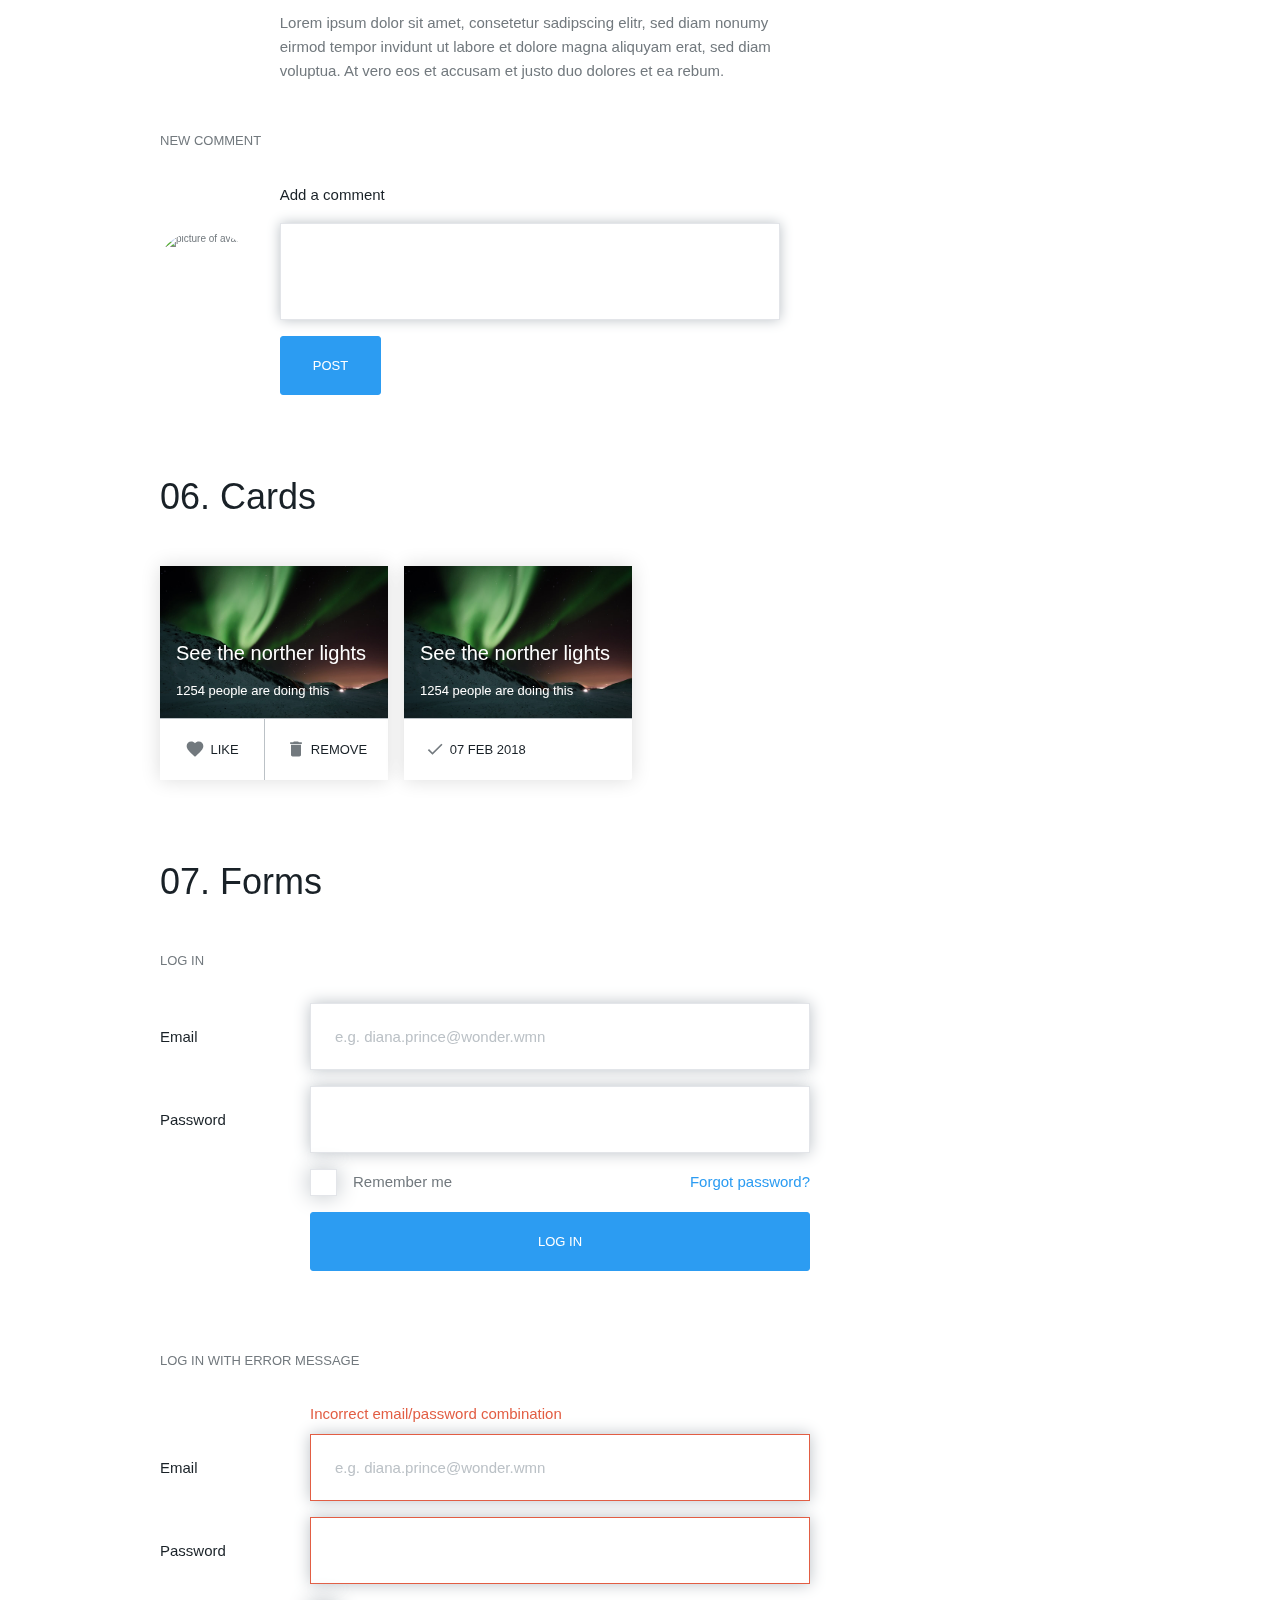
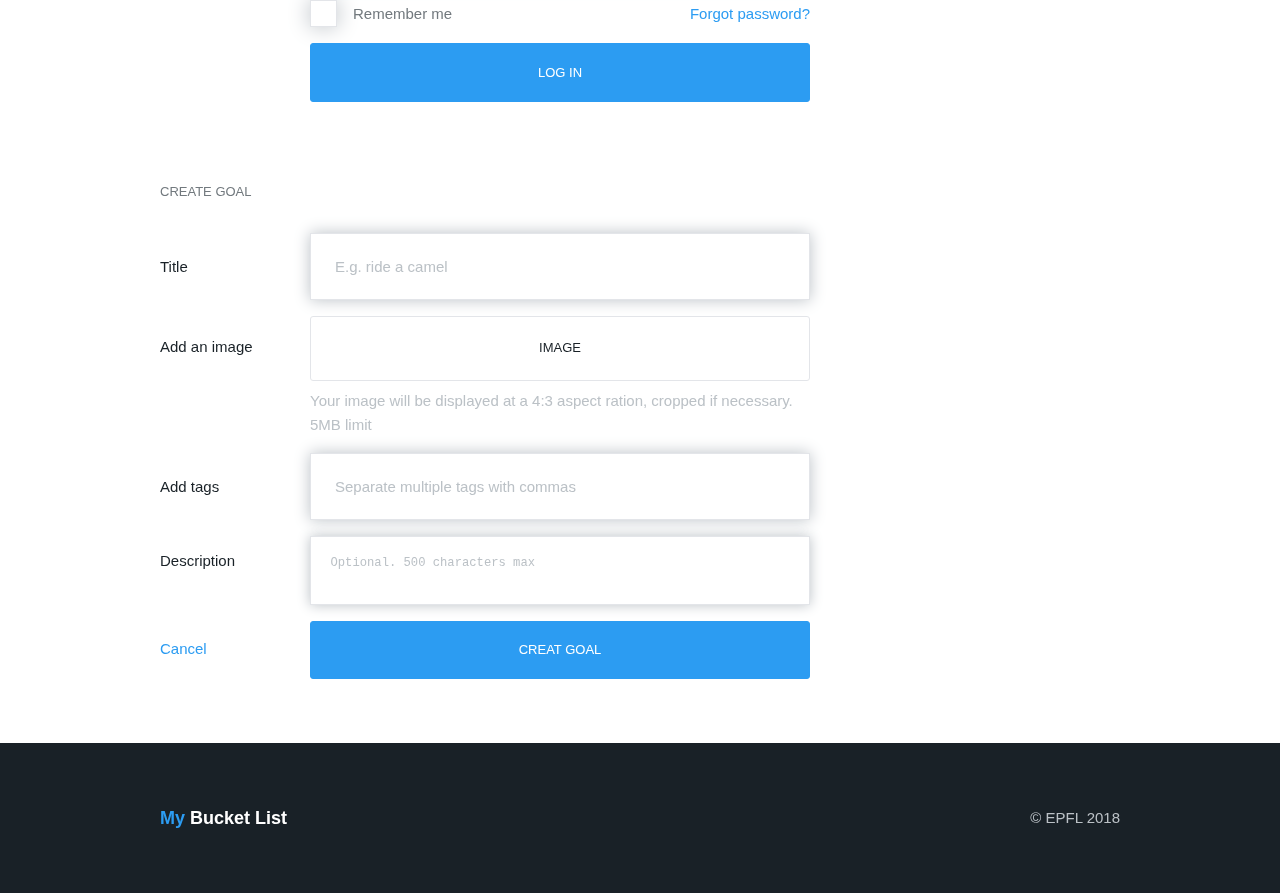
==== commit 4675aac6: "Third commit" ====
--- a/molecules.html
+++ b/molecules.html
@@ -9,6 +9,7 @@
   <link rel="stylesheet" href="assets/css/styleguide.css">
 </head>
 <body>
+
   <!-- Sgvs section -->
     <svg style="display:none;">
       <defs>
@@ -39,7 +40,7 @@
         <symbol id="menu">
           <path d="M3 18h18v-2H3v2zm0-5h18v-2H3v2zm0-7v2h18V6H3z"/>
         </symbol>
-        <symbol id="search">
+        <symbol id="search-icon">
           <path d="M15.5 14h-.79l-.28-.27C15.41 12.59 16 11.11 16 9.5 16 5.91 13.09 3 9.5 3S3 5.91 3 9.5 5.91 16 9.5 16c1.61 0 3.09-.59 4.23-1.57l.27.28v.79l5 4.99L20.49 19l-4.99-5zm-6 0C7.01 14 5 11.99 5 9.5S7.01 5 9.5 5 14 7.01 14 9.5 11.99 14 9.5 14z"/>
         </symbol>
       </defs>
@@ -54,12 +55,10 @@
             <a href="/"><span><em>My</em> Bucket List - Style Guide</span></a>
           </div>
           <nav>
-            <ul>
-              <div class="global-nav">
+            <ul class="global-nav">
                 <li><a class="link--header" href="index.html">Atoms</a></li>
                 <li><a class="link--header" href="Molecules.html">Molecules</a></li>
                 <li><a class="link--header" href="Organisms.html">Organisms</a></li>
-              </div>
             </ul>
           </nav>
       </div>
@@ -71,29 +70,27 @@
     <div class="content-wrapper">
       <h1>Molecules</h1>
 
-      <!-- Onpage navigation -->
-      <section>
-        <aside>
+      <!-- Local navigation -->
+      <nav>
           <ul>
             <li><a class="link--main" href="#glob-nav">1. Global navigation</a></li>
             <li><a class="link--main" href="#loc-nav">2. Local navigation</a></li>
-              <li><a class="link--main" href="#Goal-copyright">3. Goal copyright</a></li>
+            <li><a class="link--main" href="#avatars_text">3. Avatars with text</a></li>
             <li><a class="link--main" href="#search">4. Search</a></li>
             <li><a class="link--main" href="#comment">5. Comment</a></li>
-            <li><a class="link--main" href="#card">6. Card</a></li>
-            <li><a class="link--main" href="#log-in">7. Log in</a></li>
+            <li><a class="link--main" href="#cards">6. Cards</a></li>
+            <li><a class="link--main" href="#forms">7. Forms</a></li>
 
           </ul>
-        </aside>
-      </section>
+      </nav>
 
       <!-- Section Primary navigation -->
       <section id="glob-nav">
         <h2>01. Global navigation</h2>
-        <div class="glob-nav">
+        <div class="global-nav">
           <div>
             <h4>Logged out</h4>
-            <div class="glob-nav-box">
+            <div class="global-nav-box">
               <nav>
                 <ul class="global-nav">
                   <li><a class="link--header" href="#prim-nav">Inspiration</a></li>
@@ -105,12 +102,12 @@
           </div>
           <div>
             <h4>Logged in</h4>
-            <div class="glob-nav-box">
+            <div class="global-nav-box">
               <nav>
                 <ul class="global-nav">
                   <li><a class="link--header" href="#prim-nav">My goals</a></li>
                   <li><a class="link--header" href="#prim-nav">Inspiration</a></li>
-                  <li><a class="link--header" href="#prim-nav"><img class="avatar__picture" src="assets/images/avatar.jpg" /></a></li>
+                  <li><a class="link--header" href="#prim-nav"><img class="avatar__picture" src="assets/images/avatar.jpg" alt="picture of avatar" /></a></li>
                 </ul>
               </nav>
             </div>
@@ -129,14 +126,21 @@
             </ul>
           </nav>
         </div>
-
-      </section>
-
-      <section id="goal-copyright">
-        <h2>03. Goal copyright</h2>
+      </section>
+
+      <!-- Section Avatars with text -->
+      <section id="avatars_text">
+        <h2>03. Avatars with text</h2>
         <div class="goal-copyright">
-          <a class="link--header" href="#prim-nav"><img class="avatar__picture" src="assets/images/avatar.jpg" /></a>
-          <p>Created by<em> Nikolai FIscher</em></p>
+          <a class="link--header" href="#prim-nav"><img class="avatar__picture" src="assets/images/avatar.jpg" alt="picture of avatar"/></a>
+          <span>Created by<em> Nikolai Fischer</em></span>
+        </div>
+        <div class="followers">
+          <a class="link--header" href="#prim-nav"><img class="avatar__picture" src="assets/images/avatar.jpg" alt="picture of avatar"/></a>
+          <div>
+            <a class="link--main">Susi Hinterriggenbach</a><br>
+            <span>2 Goals</span>
+          </div>
         </div>
       </section>
 
@@ -150,7 +154,6 @@
             <button class="btn btn--cta" type="submit">Search</button>
           </div>
         </form>
-
       </section>
 
       <!-- Section form elements -->
@@ -158,7 +161,7 @@
         <h2>05. Comment</h2>
         <h4>Comment made</h4>
         <div class="comment-box__made">
-          <img class="avatar__picture" src="assets/images/avatar.jpg" />
+          <img class="avatar__picture" src="assets/images/avatar.jpg" alt="picture of avatar" />
           <div class="comment-text">
             <p><em>Nikolai Fischer</em><em> 1 month ago</em></p>
             <p>Lorem ipsum dolor sit amet, consetetur sadipscing elitr, sed diam nonumy eirmod tempor invidunt ut labore et dolore magna aliquyam erat, sed diam voluptua. At vero eos et accusam et justo duo dolores et ea rebum.</p>
@@ -166,20 +169,20 @@
         </div>
         <h4>New comment</h4>
         <div class="comment-box__add">
-          <img class="avatar__picture" src="assets/images/avatar.jpg" />
+          <img class="avatar__picture" src="assets/images/avatar.jpg" alt="picture of avatar" />
           <div class="comment-input">
             <form class="input-group" action="???" method="get">
               <label class="input-group__label" for="input-textarea">Add a comment</label>
-              <textarea class="input-group__field" id="input-textarea" name="commentbox" type="text" rows="4" cols="150"></textarea>
+              <textarea class="input-group__field" id="input-textarea" name="commentbox" rows="4" cols="100"></textarea>
               <button class="btn btn--cta">Post</button>
             </form>
           </div>
         </div>
       </section>
 
-
-      <section id="card">
-        <h2>06. Card</h2>
+      <!-- Section Cards -->
+      <section id="cards">
+        <h2>06. Cards</h2>
         <ul class="bare-list cards">
           <li class="card">
             <a class="card__thumb" href="ideas/see-the-norther-lights.html">
@@ -188,7 +191,7 @@
                         assets/images/northern-lights-large.jpg 600w"/>
             <div class="card__intro">
               <h3 class="card__title">See the norther lights</h3>
-              <span>1254 people are doing this<span/>
+              <span>1254 people are doing this</span>
             </div>
             </a>
             <form class="card__footer" action="idea" method="post">
@@ -199,7 +202,7 @@
                 Like
               </button>
               <button class="btn btn--add" type="submit" name="action" value="addGoal">
-                <svg class="icon" height="18" viewBox="0 0 24 24" width="18" role="presentation"> //no added value only for presentation purpose (screenreaders)
+                <svg class="icon" height="18" viewBox="0 0 24 24" width="18" role="presentation">
                   <use xlink:href="#delete"></use>
                 </svg>
                 Remove
@@ -213,7 +216,7 @@
                         assets/images/northern-lights-large.jpg 600w"/>
             <div class="card__intro">
               <h3 class="card__title">See the norther lights</h3>
-              <span>1254 people are doing this<span/>
+              <span>1254 people are doing this</span>
             </div>
             </a>
             <form class="card__footer" action="idea" method="post">
@@ -228,9 +231,11 @@
         </ul>
       </section>
 
-      <section id="log-in">
-        <h2>07. Log in</h2>
+      <!-- Section forms -->
+      <section id="forms">
+        <h2>07. Forms</h2>
         <div class="forms">
+          <h4>Log in</h4>
           <form class="sign-in" action="sign-in" method="post">
             <div class="input__alert">
               <span></span>
@@ -261,18 +266,18 @@
               <span>Incorrect email/password combination</span>
             </div>
             <div class="input-group">
-              <label for="email" class="input-group__label">Email</label>
-              <input id="email" class="input-group__field input-group__field--alert" type="email" name="email" placeholder="e.g. diana.prince@wonder.wmn">
-            </div>
-            <div class="input-group">
-              <label for="password" class="input-group__label">Password</label>
-              <input id="password" class="input-group__field input-group__field--alert" type="password" name="password">
+              <label for="email2" class="input-group__label">Email</label>
+              <input id="email2" class="input-group__field input-group__field--alert" type="email" name="email" placeholder="e.g. diana.prince@wonder.wmn">
+            </div>
+            <div class="input-group">
+              <label for="password2" class="input-group__label">Password</label>
+              <input id="password2" class="input-group__field input-group__field--alert" type="password" name="password">
             </div>
             <div class="input-group input__checkbox">
               <div class="checkbox_container">
-                <input class="checkbox" id="remember-password" type="checkbox" />
+                <input class="checkbox" id="remember-password2" type="checkbox" />
                 <span class="checkmark"></span>
-                <label for="remember-password">Remember me</label>
+                <label for="remember-password2">Remember me</label>
               </div>
               <a class="link--main" href="forgot-password.html">Forgot password?</a>
             </div>
@@ -280,10 +285,35 @@
               <button class="input__button btn btn--cta" type="submit">Log in</button>
             </div>
           </form>
-        </div>
-      </section>
-
-
+          <h4>Create Goal</h4>
+          <form class="creat-goal" action="creat-goal" method="post">
+            <div class="alert alert--wide">
+            </div>
+            <div class="input-group">
+              <label class="input-group__label" for="goal-title">Title</label>
+              <input id="goal-title" class="input-group__field" type="text" name="goal-title" placeholder="E.g. ride a camel" />
+            </div>
+            <div class="input-group">
+              <label class="input-group__label" for="goal-image">Add an image</label>
+              <label class="btn input-group__label input-group__file-label" for="goal-image">Image</label>
+              <input id="goal-image" class="input-group__field input-group__file" type="file" name="goal-image" />
+              <span class="input__explanation">Your image will be displayed at a 4:3 aspect ration, cropped if necessary. 5MB limit</span>
+            </div>
+            <div class="input-group">
+              <label class="input-group__label" for="goal-tags">Add tags</label>
+              <input id="goal-tags" class="input-group__field" type="text" name="goal-tags" placeholder="Separate multiple tags with commas" />
+            </div>
+            <div class="input-group">
+              <label class="input-group__label" for="goal-description">Description</label>
+              <textarea id="goal-description" class="input-group__field" maxlength="500" placeholder="Optional. 500 characters max"></textarea>
+            </div>
+            <div class="input-group promt">
+              <a class="prompt__cancel input-group__label" href="/.html">Cancel</a>
+              <button class="btn btn--cta input__button--promt" type="submit">Creat Goal</button> <!--  these are three classes for styling-->
+            </div>
+          </form>
+        </div>
+      </section>
     </div>
 </main>
 
--- a/assets/css/main.css
+++ b/assets/css/main.css
@@ -1,2 +1,2 @@
-html{font-family:"Rubik", helvetica, arial, sans-serif;font-size:62.5%;line-height:1.6;background-color:#fff}body{color:#72797e;margin:0;padding:0}header,article,section{margin-bottom:6.4rem}p,ul,ol,span{font-size:1.5em}h1,h2,h3,h4,h5,h6 .alpha,.beta,.gamma,.delta,.epsilon,.zeta{margin:0 0 1.6rem 0;padding:0;font-weight:normal}h1,.alpha{font-size:4.8em;line-height:1.2;color:#192127;margin:0 0 4.8rem}@media screen and (min-width: 480px){h1,.alpha{font-size:4em}}@media screen and (min-width: 800px){h1,.alpha{font-size:4.8em}}h2,.beta{font-size:3.6em;line-height:1.2;color:#192127;margin:0 0 4.8rem}h3,.gamma{font-size:2.8em;line-height:1.2;color:#192127}h4,.delta{font-size:1.3em;line-height:1.5;text-transform:uppercase}h5,.epsilon{font-size:1.5em;font-weight:bold;line-height:1.5}.action-button{font-size:1.3em;line-height:1;text-transform:uppercase;color:#192127}.content-wrapper{max-width:96em;margin:0 auto;padding:0 1em}.content-wrapper::after{content:"";display:table;clear:both}.bare-list{list-style-type:none;padding:0}.sr-only{position:absolute;width:1px;height:1px;padding:0;margin:-1px;overflow:hidden;clip:rect 0,0,0,0;border:0}.logo a{text-decoration:none;color:#192127}.logo span{font-size:1.8em;font-weight:bold;color:#192127;white-space:nowrap}.logo em{font-style:normal;color:#2C9CF2}.global-footer .logo span{color:#fff}.global-nav li{display:inline-block;margin:0 0 0 3.2rem}.global-nav li:first-child{margin:0}.global-nav img{width:3em;height:3em}.loc-nav{padding-bottom:3.2rem;border-bottom:1px solid #afbac4}.loc-nav a:active,.loc-nav a:hover{color:#192127;padding-bottom:4.96rem;border-bottom:2px solid #192127}.link a{font-size:1.5em}a{text-decoration:none;cursor:pointer}ul{list-style-type:none;padding:0}.link--header{color:#192127}.link--main{color:#2C9CF2}.link--footer{color:#72797e}.btn{font-size:1.3rem;background:#fff;color:#192127;padding:1.6em;margin:0;border:1px solid #e3e5e9;border-radius:3px;text-decoration:none;text-transform:uppercase;cursor:pointer;display:flex;align-items:center}.btn:hover,.btn:active,.btn:focus{text-decoration:none;background-color:#e3e5e9;color:#2C9CF2}.btn--cta{background-color:#2C9CF2;color:#fff;border:1px solid #2C9CF2}.btn--cta:hover,.btn--cta:active,.btn--cta:focus{background-color:#0b67ad;border-color:#0c75c5;color:#fff}.btn--warning{background-color:#E25D43;color:#fff;border:1px solid #E25D43}.btn--warning:hover,.btn--warning:active,.btn--warning:focus{background-color:#bc371d;border-color:#bc371d;color:#fff}.btn--secondary{background-color:#e3e5e9;color:#72797e;border:1px solid #e3e5e9;padding:1em}.btn--secondary:hover,.btn--secondary:active,.btn--secondary:focus{background-color:#2C9CF2;border-color:#2C9CF2;color:#fff}.input-group{display:flex;align-items:baseline;flex-wrap:wrap;font-size:1.5rem;color:#72797e;margin-bottom:1.6rem}.input-group__label{color:#192127;cursor:pointer;min-width:10em;display:inline-block;margin-bottom:.8rem}.input-group__field{flex:1 1 auto;background-color:#fff;border:1px solid #e3e5e9;padding:1.6em;font-size:inherit;min-width:20em;max-width:35em;box-shadow:0 0 1em #bbc1c6}.input-group__field:focus{border-color:#2C9CF2}::placeholder{color:#bbc1c6;opacity:1}.input__alert{color:#E25D43;margin-bottom:.8rem}.input-group__field--alert{border-color:#E25D43}.input__checkbox{display:flex;justify-content:space-between;align-items:center;cursor:pointer}.checkbox_container input{position:absolute;opacity:0;cursor:pointer}.checkbox_container{display:flex;align-items:center}.checkmark{display:inline-block;top:0;left:0;height:25px;width:25px;margin-right:1.6rem;background-color:#fff;border:1px solid #e3e5e9;box-shadow:0 0 1em #bbc1c6}.checkmark:after{content:"";position:relative;display:none}.checkbox_container input:checked ~ .checkmark:after{display:block}.checkbox_container .checkmark:after{left:9px;top:5px;width:5px;height:10px;border:solid #2C9CF2;border-width:0 2px 2px 0;-webkit-transform:rotate(45deg);-ms-transform:rotate(45deg);transform:rotate(45deg)}.input-group button{display:inline-block}.input__button{flex:1 1 auto;min-width:20em}.sign-in{max-width:60em}.input__row{display:flex}.input__row .btn{border-radius:0;border-left-width:0}.input__row .input__field{flex:1 0 10em}.input--cta .input-group__field{border-color:#2C9CF2}@media screen and (min-width: 520px){.input__button,.input__checkbox,.input__alert{margin-left:150px}}.comment-box__made,.comment-box__add{display:flex}.comment-box__made p{margin:0 0 1.6rem;max-width:39em}.comment-box__made em:first-child{font-style:normal;color:#192127}.comment-box__made em:last-child{font-style:normal;color:#bbc1c6}.comment-text{margin-left:3.2rem}.comment-box__add img{margin-top:4.8rem}.comment-input form{display:flex;flex-direction:column;margin-left:3.2rem}.comment-input label{margin-bottom:1.6rem}.comment-input textarea{margin-bottom:1.6rem}.comment-input button{padding:1.6em 3.2rem}.avatar__picture{height:6em;border-radius:100%}.avatar__sgv{fill:#2C9CF2;height:6em}.card{box-shadow:0 0 20px rgba(0,0,0,0.14);margin:0 1.6rem  1.6rem 0;border-radius:3px;display:flex;flex-direction:column;justify-content:space-between;font-size:1rem}.card__thumb{position:relative;text-decoration:none;color:#fff;display:block}.card__intro{padding:1.6em;position:absolute;bottom:0;left:0;right:0}.card__title{font-size:2em;color:#fff}.card__intro span{font-size:1.3em}.card__thumb img{width:100%;display:block}.cards::after{content:"";display:table;clear:both}.card__footer{display:-webkit-box;display:-ms-flexbox;display:flex;border-top:1px solid #bbc1c6}.card__footer .btn{border:none;border-radius:0}.card__footer .btn--like{border-right:1px solid #bbc1c6;-webkit-box-flex:1;-ms-flex:1 0 auto;flex:1 0 auto;text-align:left}.cards{display:flex;flex-wrap:wrap}@media screen and (min-width: 480px){.cards{margin-right:-1.6rem}.cards .card{float:left;width:calc(50% - 1.6rem)}}@media screen and (min-width: 800px){.cards .card{width:calc(25% - 1.6rem)}}.icon{fill:#72797e;width:20px;height:20px;margin-right:5px}.btn:hover .icon,.btn:active .icon,.btn:focus .icon{fill:currentColor}.icon--liked{fill:#E25D43}.goal-copyright{display:flex;flex-wrap:nowrap;align-items:center}.goal-copyright img{width:4.5em;height:4.5em;margin-right:1.6rem}.goal-copyright em{font-style:normal;color:#192127}.global-footer{background:#192127;color:#bbc1c6;padding:4.8rem 0 4.8rem;margin-bottom:0}.global-footer .logo{flex:1 0 auto}.global-footer a{color:inherit}.global-footer .content-wrapper{display:flex;flex-wrap:wrap;align-items:center;margin:0 auto}
+html{font-family:"Rubik", helvetica, arial, sans-serif;font-size:62.5%;line-height:1.6;background-color:#fff}body{color:#72797e;margin:0;padding:0}.content-wrapper{max-width:96em;margin:0 auto;padding:0 1em}.content-wrapper::after{content:"";display:table;clear:both}.bare-list{list-style-type:none;padding:0}.sr-only{position:absolute;width:1px;height:1px;padding:0;margin:-1px;overflow:hidden;clip:rect 0,0,0,0;border:0}header,article,section{margin-bottom:6.4rem}p,ul,ol,span{font-size:1.5em}h1,h2,h3,h4,h5,h6 .alpha,.beta,.gamma,.delta,.epsilon,.zeta{margin-bottom:1.6rem;padding:0;font-weight:normal}h1,.alpha{font-size:4.8em;line-height:1.2;color:#192127;margin-bottom:4.8rem}@media screen and (min-width: 480px){h1,.alpha{font-size:4em}}@media screen and (min-width: 800px){h1,.alpha{font-size:4.8em}}h2,.beta{font-size:3.6em;line-height:1.2;color:#192127;margin-bottom:4.8rem}h3,.gamma{font-size:2.8em;line-height:1.2;color:#192127}h4,.delta{font-size:1.3em;line-height:1.5;text-transform:uppercase;margin:3.2rem 0}h5,.epsilon{font-size:1.5em;font-weight:bold;line-height:1.5}.action-button{font-size:1.3em;line-height:1;text-transform:uppercase;color:#192127}.logo a{text-decoration:none;color:#192127}.logo span{font-size:1.8em;font-weight:bold;color:#192127;white-space:nowrap}.logo em{font-style:normal;color:#2C9CF2}.global-footer .logo span{color:#fff}.btn{font-size:1.3rem;background:#fff;color:#192127;padding:1.6em;margin:0;border:1px solid #e3e5e9;border-radius:3px;text-decoration:none;text-transform:uppercase;cursor:pointer;display:flex;align-items:center;justify-content:center}.btn:hover,.btn:active,.btn:focus{text-decoration:none;background-color:#e3e5e9;color:#2C9CF2}.btn--cta{background-color:#2C9CF2;color:#fff;border:1px solid #2C9CF2}.btn--cta:hover,.btn--cta:active,.btn--cta:focus{background-color:#0b67ad;border-color:#0c75c5;color:#fff}.btn--warning{background-color:#E25D43;color:#fff;border:1px solid #E25D43}.btn--warning:hover,.btn--warning:active,.btn--warning:focus{background-color:#bc371d;border-color:#bc371d;color:#fff}.btn--secondary{background-color:#e3e5e9;color:#72797e;border:1px solid #e3e5e9;padding:1em}.btn--secondary:hover,.btn--secondary:active,.btn--secondary:focus{background-color:#2C9CF2;border-color:#2C9CF2;color:#fff}.icon{fill:#72797e;width:20px;height:20px;margin-right:5px}.btn:hover .icon,.btn:active .icon,.btn:focus .icon{fill:currentColor}.icon--liked{fill:#E25D43}.link a{font-size:1.5em}a{text-decoration:none;cursor:pointer}ul{list-style-type:none;padding:0}.link--header{color:#192127}.link--main{color:#2C9CF2}.link--footer{color:#72797e}.avatar__picture{height:6em;border-radius:100%}.avatar__sgv{fill:#2C9CF2;height:6em}.goal-copyright{display:flex;flex-wrap:nowrap;align-items:center;margin-bottom:1.6rem}.goal-copyright em{font-style:normal;color:#192127}.goal-copyright img,.followers img,.followers svg{width:4.5rem;height:4.5rem;margin-right:1.6rem}.followers{display:flex;align-items:center}.followers a{font-size:1.5em;margin-bottom:.16rem}.followers span{color:#bbc1c6}.comment-box__made,.comment-box__add{display:flex}.comment-box__made p{margin-bottom:1.6rem;max-width:500px}.comment-box__made em:first-child{font-style:normal;color:#192127}.comment-box__made em:last-child{font-style:normal;color:#bbc1c6}.comment-text{margin-left:3.2rem}.comment-box__add img{margin-top:4.8rem}.comment-input form{display:flex;flex-direction:column;margin-left:3.2rem}.comment-input label,.comment-input textarea{margin-bottom:1.6rem}.comment-input button{padding:1.6em 3.2rem}.discussion{font-size:0.8rem}.discussion h2{margin:0 1.6rem 3.2rem 0}.discussion span{color:#bbc1c6}.discussion .title{display:flex;align-items:flex-start}.discussion .btn{font-size:1rem}.discussion .comment-box__add,.discussion .comment-box__made{margin-bottom:1.6rem}.sign-in,.creat-goal{max-width:650px}.input-group{display:flex;align-items:baseline;flex-wrap:wrap;font-size:1.5em;color:#72797e;margin-bottom:1.6rem}.input-group span{color:#bbc1c6}.input-group__label{color:#192127;cursor:pointer;box-sizing:border-box;min-width:150px;display:inline-block;margin-bottom:.8rem}.input-group__field{flex:1 1 auto;background-color:#fff;border:1px solid #e3e5e9;padding:1.6em;font-size:inherit;box-sizing:border-box;min-width:310px;max-width:500px;box-shadow:0 0 1em #bbc1c6}.input-group__field:focus{border-color:#2C9CF2}textarea{resize:none;width:100%}::placeholder{color:#bbc1c6;opacity:1}.input__alert{color:#E25D43;margin-bottom:.8rem}@media screen and (min-width: 480px){.input__alert{margin-left:150px}}.input-group__field--alert{border-color:#E25D43}.input-group button{display:inline-block}.input__button{flex:1 1 auto;min-width:310px;margin-bottom:4.8rem}@media screen and (min-width: 480px){.input__button{margin-left:150px}}.input__button--promt{flex:1 1 auto;min-width:310px}.input--cta .input-group__field{border-color:#2C9CF2}.input__row{display:flex}.input__row .btn{border-radius:0;border-left-width:0}.input__row .input__field{flex:1 0 10em}.input-group__file{width:0.1px;height:0.1px;opacity:0;overflow:hidden;position:absolute;z-index:-1}.input-group__file-label{text-align:center;flex:1 1 auto;background-color:#fff;border:1px solid #e3e5e9;padding:1.6em;box-sizing:border-box;min-width:310px}.input__explanation{font-size:1.5rem}@media screen and (min-width: 480px){.input__explanation{margin-left:150px}}.prompt__cancel{color:#2C9CF2;min-width:10em}.input__checkbox{display:flex;justify-content:space-between;align-items:center;cursor:pointer}@media screen and (min-width: 480px){.input__checkbox{margin-left:150px}}.checkbox_container input{position:absolute;opacity:0;cursor:pointer}.checkbox_container{display:flex;align-items:center}.checkmark{display:inline-block;top:0;left:0;height:25px;width:25px;margin-right:1.6rem;background-color:#fff;border:1px solid #e3e5e9;box-shadow:0 0 1em #bbc1c6}.checkmark:after{content:"";position:relative;display:none}.checkbox_container input:checked ~ .checkmark:after{display:block}.checkbox_container .checkmark:after{left:9px;top:5px;width:5px;height:10px;border:solid #2C9CF2;border-width:0 2px 2px 0;-webkit-transform:rotate(45deg);-ms-transform:rotate(45deg);transform:rotate(45deg)}.global-nav-box ul{display:flex;align-items:center;height:3em;min-width:32rem;margin-right:3.2rem}.global-nav li{display:inline-block;margin-left:3.2rem}.global-nav li:first-child{margin-left:0}.global-nav img{width:3em;height:3em}.loc-nav{padding-bottom:3.2rem;border-bottom:1px solid #afbac4}.loc-nav a:active,.loc-nav a:hover{color:#192127;padding-bottom:4.96rem;border-bottom:2px solid #192127}.banner_styleguide{margin-bottom:4.8rem;border-bottom:1px solid #bbc1c6}.banner_styleguide ul{display:flex;align-items:center}.banner_styleguide .content_wrapper{display:flex;flex-wrap:wrap;align-items:baseline;justify-content:space-between;margin-bottom:1.6rem}.banner_styleguide .logo{float:left;margin-right:1.6em}.banner_styleguide .search{float:left;margin:0 1.6em -1px 0;flex:1 0 10em}.banner_styleguide .input__row{flex:1 0 20em}.banner_styleguide .input-group__field{min-width:10em}.global-footer{background:#192127;color:#bbc1c6;padding:4.8rem 0 4.8rem;margin-bottom:0}.global-footer .logo{flex:1 0 auto}.global-footer a{color:inherit}.global-footer .content-wrapper{display:flex;flex-wrap:wrap;align-items:center;margin:0 auto}.global-footer .meta-nav{float:left;font-size:1.5em;flex:6 1 auto}.global-footer .meta-nav a{margin-right:1.6rem}.global-footer .meta-nav a:first-child{margin-left:1.6rem}.card{box-shadow:0 0 20px rgba(0,0,0,0.14);margin:0 1.6rem  1.6rem 0;border-radius:3px;display:flex;flex-direction:column;justify-content:space-between;font-size:1rem}.card__thumb{position:relative;text-decoration:none;color:#fff;display:block}.card__intro{padding:1.6em;position:absolute;bottom:0;left:0;right:0}.card__title{font-size:2em;color:#fff}.card__intro span{font-size:1.3em}.card__thumb img{width:100%;display:block}.cards::after{content:"";display:table;clear:both}.card__footer{display:flex;border-top:1px solid #bbc1c6}.card__footer .btn{border:none;border-radius:0}.card__footer .btn--like{border-right:1px solid #bbc1c6;flex:1 0 auto;text-align:left}.cards{display:flex;flex-wrap:wrap}@media screen and (min-width: 480px){.cards{margin-right:-1.6rem}.cards .card{float:left;width:calc(50% - 1.6rem)}}@media screen and (min-width: 800px){.cards .card{width:calc(25% - 1.6rem)}}.followers-line{display:flex;justify-content:space-between;padding:1.6rem 0;border-bottom:1px solid #bbc1c6}.followers-line .btn{width:10em}.goal{display:flex;flex-direction:column;font-size:1rem;border-bottom:1px solid #bbc1c6}.goal h2{margin-bottom:1.6rem}.goal .picture-box img{width:100%;margin-bottom:1.6rem}.goal .goal-copyright{margin-bottom:.4rem}.goal .likes-doing{color:#bbc1c6;display:inline-block;margin-bottom:3.2rem}.goal .button-box{display:flex}.goal .btn{min-width:12.8rem;margin-right:1.6rem;padding:1em;font-size:1rem;flex:1 1 10em}.goal .btn:last-child{margin-right:0}.goal .btn--secondary{margin-bottom:4.8rem}@media screen and (min-width: 800px){.goal{font-size:0.8rem;display:inline-block}.goal .title-box{float:right;width:calc(50% - 1.6rem);height:12.8rem}.goal .picture-box{float:left;width:calc(50% - 1.6rem)}.goal .text-box{float:right;width:calc(50% - 1.6rem)}}.header-loc-nav .title{display:flex;justify-content:space-between;align-items:baseline}
 /*# sourceMappingURL=main.css.map */
--- a/assets/css/styleguide.css
+++ b/assets/css/styleguide.css
@@ -1,2 +1,2 @@
-.banner{border-bottom:1px solid #afbac4}.global-header .content-wrapper{display:flex;flex-wrap:wrap;align-items:center}.global-header .logo{flex:1 0 auto}.colors{display:flex;flex-wrap:wrap;margin:0 0 6.4rem}.color-box{margin:0 3.2rem 3.2rem 0}.color-box__rectangle{width:12em;height:6em}.color-box--blue{background-color:#2C9CF2}.color-box--black{background-color:#192127}.color-box--grey-1{background-color:#72797e}.color-box--grey-2{background-color:#afbac4}.color-box--grey-3{background-color:#bbc1c6}.color-box--grey-4{background-color:#e3e5e9}.color-box--grey-5{background-color:#f7f9fc}.color-box--red{background-color:#E25D43}.logos{display:flex;flex-wrap:wrap;justify-content:space-between}.logos .logo-box{flex:1 0 auto;min-width:32rem;margin:0 6.4rem 3.2rem 0}.logo--logos-header{padding:4.8em 0 4.8em 0.5em;border:1px solid #e3e5e9}.typography h1,.typography h2,.typography h3,.typography h4,.typography h5,.typography h6,.typography p{margin:0}th{font-size:1.3em;text-transform:uppercase}tr td:not(:first-child){font-size:1.5em}.small-table table,.small-table th,.small-table td{border-bottom:none;text-align:left}.small-table td{color:#192127}.small-table .glyph{font-size:10em;padding-right:0.5em}.large-table{border-collapse:collapse;width:100%}.large-table table,.large-table th,.large-table td{border-bottom:1px solid #bbc1c6}.large-table th,.large-table td{height:6em;padding-left:5em;text-align:left}.large-table th:first-child,.large-table td:first-child{padding:0}.large-table th{height:0}@media only screen and (max-width: 650px){.large-table th,.large-table td:not(:first-child){display:none}.large-table table,.large-table th,.large-table td{border:none}.large-table .action-button{height:4.6em}}.link{display:flex;flex-wrap:wrap}.link a{margin:0 0 3.2rem 0}.link-box{min-width:32rem}.buttons{display:flex;flex-wrap:wrap}.buttons .btn-box{min-width:32rem;margin:0 0 3.2rem 0}.buttons .btn-box-default{display:flex}.buttons .btn:first-child{margin-right:1em}.forms form{margin:0 0 3.2rem 0}.avatar{display:flex;flex-wrap:wrap}.avatar-box{flex-direction:column;min-width:32rem;margin:0 0 3.2rem 0}.icons{display:flex;flex-wrap:wrap;justify-content:flex-start}.icon-box{margin:0 3.2rem 3.2rem 0}.glob-nav{display:flex;flex-wrap:wrap;flex-direction:row}.glob-nav ul{display:flex;align-items:center;height:3em;min-width:32rem;margin:0 3.2rem 0 0}.glob-nav-box{margin:0 0 3.2rem}.comment-box{margin-bottom:3.2rem}
+.banner{border-bottom:1px solid #afbac4}.global-header .content-wrapper{display:flex;flex-wrap:wrap;align-items:center}.global-header .logo{flex:1 0 auto}.colors{display:flex;flex-wrap:wrap;margin-bottom:6.4rem}.color-box{margin:0 3.2rem 3.2rem 0}.color-box__rectangle{width:12em;height:6em}.color-box--blue{background-color:#2C9CF2}.color-box--black{background-color:#192127}.color-box--grey-1{background-color:#72797e}.color-box--grey-2{background-color:#afbac4}.color-box--grey-3{background-color:#bbc1c6}.color-box--grey-4{background-color:#e3e5e9}.color-box--grey-5{background-color:#f7f9fc}.color-box--red{background-color:#E25D43}.logos{display:flex;flex-wrap:wrap;justify-content:space-between}.logos .logo-box{flex:1 0 auto;min-width:32rem;margin:0 6.4rem 3.2rem 0}.logo--logos-header{padding:4.8em 0 4.8em 0.5em;border:1px solid #e3e5e9}.typography h1,.typography h2,.typography h3,.typography h4,.typography h5,.typography h6,.typography p{margin:0}th{font-size:1.3em;text-transform:uppercase}tr td:not(:first-child){font-size:1.5em}.small-table table,.small-table th,.small-table td{border-bottom:none;text-align:left}.small-table td{color:#192127}.small-table .glyph{font-size:10em;padding-right:0.5em}.large-table{border-collapse:collapse;width:100%}.large-table table,.large-table th,.large-table td{border-bottom:1px solid #bbc1c6}.large-table th,.large-table td{height:6em;padding-left:5em;text-align:left}.large-table th:first-child,.large-table td:first-child{padding:0}.large-table th{height:0}@media screen and (min-width: 800px){.large-table th,.large-table td:not(:first-child){display:none}.large-table table,.large-table th,.large-table td{border:none}.large-table .action-button{height:4.6em}}.link{display:flex;flex-wrap:wrap}.link a{margin-bottom:3.2rem}.link-box{min-width:32rem}.buttons{display:flex;flex-wrap:wrap}.buttons .btn-box{min-width:32rem;margin-bottom:3.2rem}.buttons .btn-box-default{display:flex}.buttons .btn:first-child{margin-right:1em}.forms form{margin-bottom:3.2rem}.avatar{display:flex;flex-wrap:wrap}.avatar-box{flex-direction:column;min-width:32rem;margin-bottom:3.2rem}.icons{display:flex;flex-wrap:wrap;justify-content:flex-start}.icon-box{margin:0 3.2rem 3.2rem 0}.global-nav{display:flex;flex-wrap:wrap;flex-direction:row}.comment-box{margin-bottom:3.2rem}
 /*# sourceMappingURL=styleguide.css.map */
